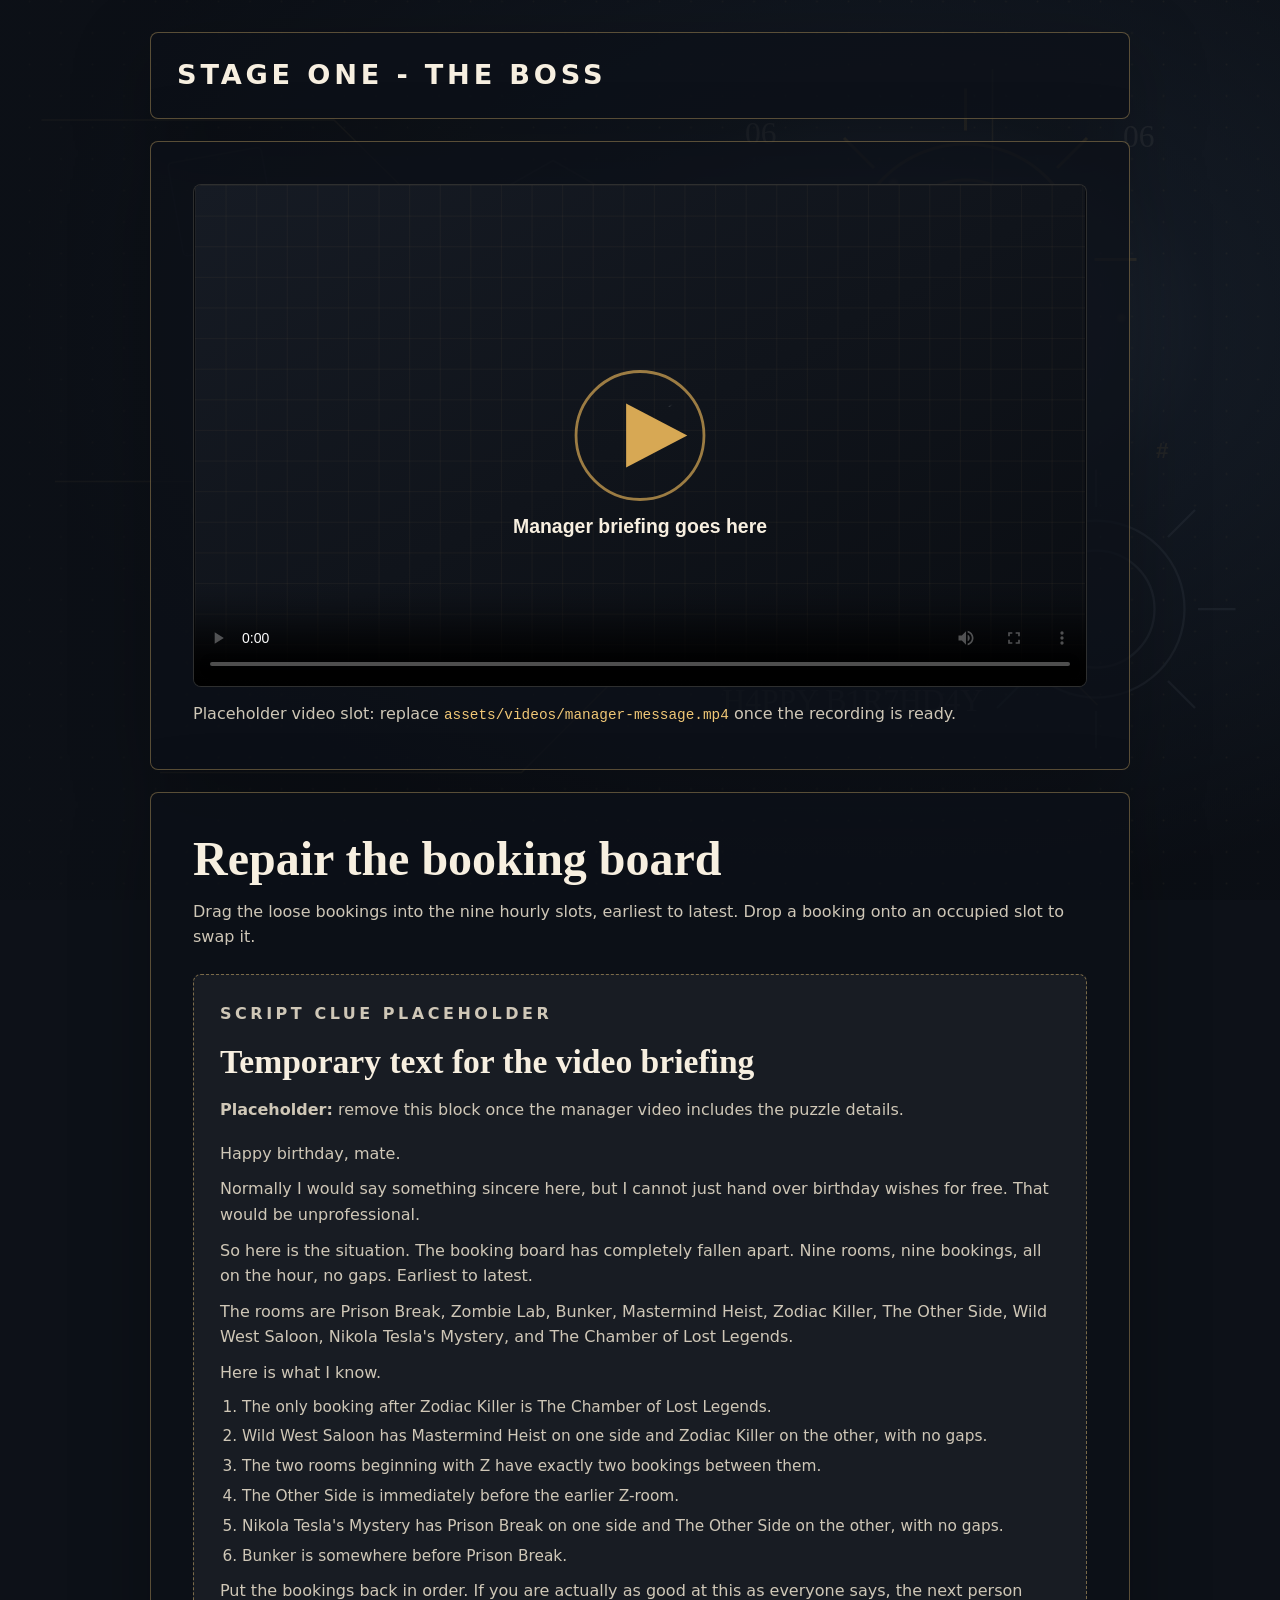
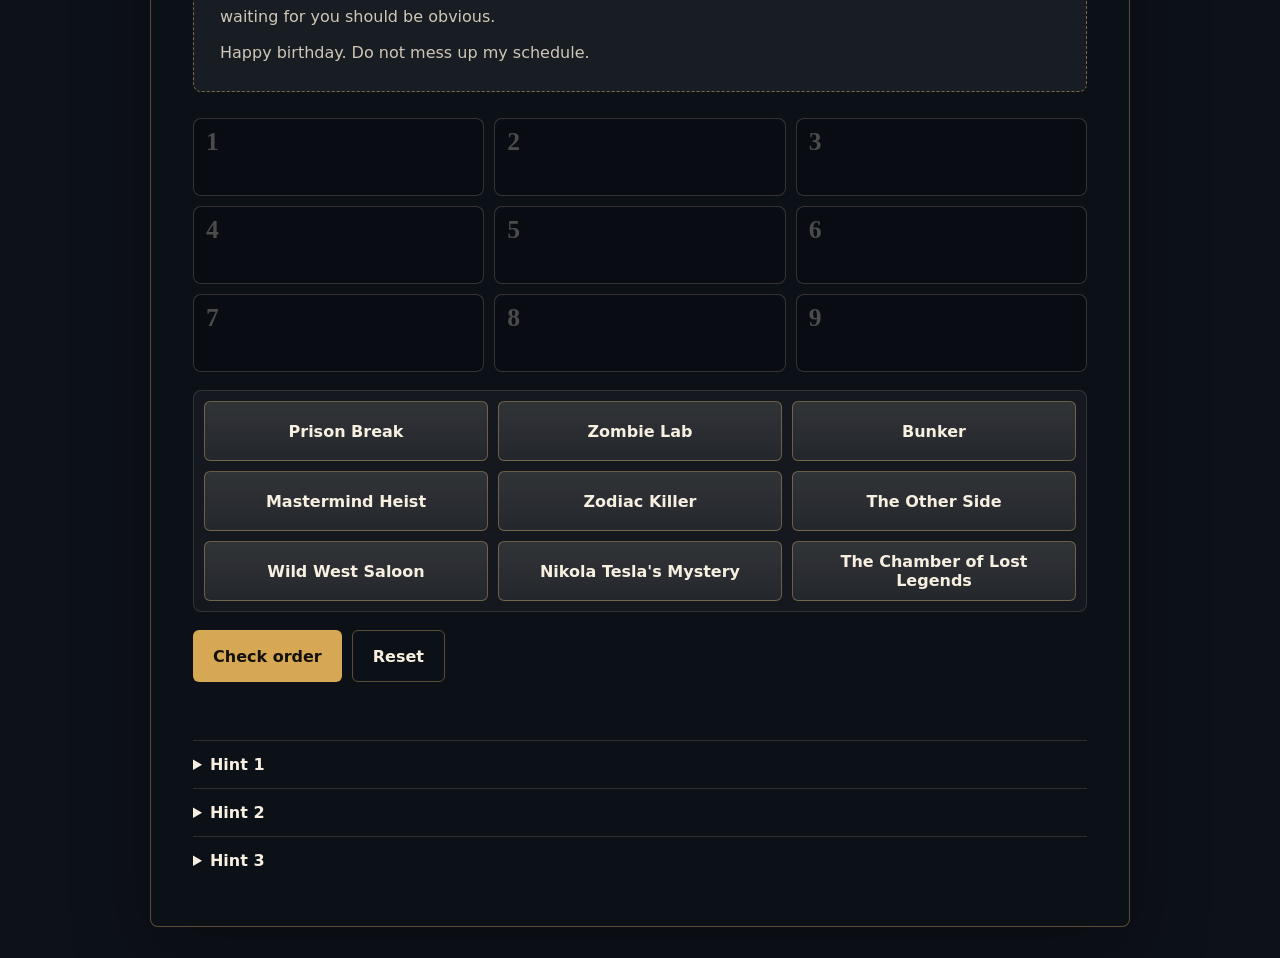
==== docs/stage-1.html @ 186ff262 "Refine stage one booking puzzle" ====
<!doctype html>
<html lang="en">
  <head>
    <meta charset="utf-8">
    <meta name="viewport" content="width=device-width, initial-scale=1">
    <title>Stage One | McRae Project</title>
    <link rel="stylesheet" href="assets/css/site-v2.css">
  </head>
  <body class="stage-page">
    <main class="stage-shell" aria-labelledby="stage-title">
      <section class="stage-intro compact">
        <h1 id="stage-title">Stage One - The Boss</h1>
      </section>

      <section class="video-panel" aria-label="Manager birthday briefing">
        <video controls preload="metadata" poster="assets/images/video-placeholder.svg">
          <source src="assets/videos/manager-message.mp4" type="video/mp4">
          Your browser does not support embedded video.
        </video>
        <p class="video-note">
          Placeholder video slot: replace
          <code>assets/videos/manager-message.mp4</code> once the recording is ready.
        </p>
      </section>

      <section class="answer-panel" aria-labelledby="answer-title">
        <h2 id="answer-title">Repair the booking board</h2>
        <p>
          Drag the loose bookings into the nine hourly slots, earliest to latest.
          Drop a booking onto an occupied slot to swap it.
        </p>

        <section class="script-placeholder" aria-labelledby="script-placeholder-title">
          <p class="kicker">Script clue placeholder</p>
          <h3 id="script-placeholder-title">Temporary text for the video briefing</h3>
          <p>
            <strong>Placeholder:</strong> remove this block once the manager video
            includes the puzzle details.
          </p>
          <div class="script-copy">
            <p>Happy birthday, mate.</p>
            <p>
              Normally I would say something sincere here, but I cannot just
              hand over birthday wishes for free. That would be unprofessional.
            </p>
            <p>
              So here is the situation. The booking board has completely fallen
              apart. Nine rooms, nine bookings, all on the hour, no gaps.
              Earliest to latest.
            </p>
            <p>
              The rooms are Prison Break, Zombie Lab, Bunker, Mastermind Heist,
              Zodiac Killer, The Other Side, Wild West Saloon, Nikola Tesla's
              Mystery, and The Chamber of Lost Legends.
            </p>
            <p>Here is what I know.</p>
            <ol>
              <li>The only booking after Zodiac Killer is The Chamber of Lost Legends.</li>
              <li>Wild West Saloon has Mastermind Heist on one side and Zodiac Killer on the other, with no gaps.</li>
              <li>The two rooms beginning with Z have exactly two bookings between them.</li>
              <li>The Other Side is immediately before the earlier Z-room.</li>
              <li>Nikola Tesla's Mystery has Prison Break on one side and The Other Side on the other, with no gaps.</li>
              <li>Bunker is somewhere before Prison Break.</li>
            </ol>
            <p>
              Put the bookings back in order. If you are actually as good at
              this as everyone says, the next person waiting for you should be
              obvious.
            </p>
            <p>Happy birthday. Do not mess up my schedule.</p>
          </div>
        </section>

        <div class="booking-board" id="booking-board">
          <div class="booking-slots" aria-label="Booking order slots">
            <div class="booking-slot" data-slot="0"><span>1</span></div>
            <div class="booking-slot" data-slot="1"><span>2</span></div>
            <div class="booking-slot" data-slot="2"><span>3</span></div>
            <div class="booking-slot" data-slot="3"><span>4</span></div>
            <div class="booking-slot" data-slot="4"><span>5</span></div>
            <div class="booking-slot" data-slot="5"><span>6</span></div>
            <div class="booking-slot" data-slot="6"><span>7</span></div>
            <div class="booking-slot" data-slot="7"><span>8</span></div>
            <div class="booking-slot" data-slot="8"><span>9</span></div>
          </div>

          <div class="booking-pool" id="booking-pool" aria-label="Loose bookings"></div>
        </div>

        <div class="board-actions">
          <button type="button" id="check-board">Check order</button>
          <button type="button" class="secondary-button" id="reset-board">Reset</button>
        </div>
        <p class="answer-feedback" id="stage-one-feedback" aria-live="polite"></p>

        <details class="hint">
          <summary>Hint 1</summary>
          <p>The first clue fixes the final two bookings.</p>
        </details>
        <details class="hint">
          <summary>Hint 2</summary>
          <p>Wild West Saloon is trapped between Mastermind Heist and Zodiac Killer.</p>
        </details>
        <details class="hint">
          <summary>Hint 3</summary>
          <p>Once you know where Zombie Lab goes, work backward through The Other Side and Nikola Tesla's Mystery.</p>
        </details>
      </section>
    </main>

    <script>
      const rooms = [
        "Prison Break",
        "Zombie Lab",
        "Bunker",
        "Mastermind Heist",
        "Zodiac Killer",
        "The Other Side",
        "Wild West Saloon",
        "Nikola Tesla's Mystery",
        "The Chamber of Lost Legends",
      ];
      const solution = [
        "Bunker",
        "Prison Break",
        "Nikola Tesla's Mystery",
        "The Other Side",
        "Zombie Lab",
        "Mastermind Heist",
        "Wild West Saloon",
        "Zodiac Killer",
        "The Chamber of Lost Legends",
      ];
      const pool = document.querySelector("#booking-pool");
      const slots = [...document.querySelectorAll(".booking-slot")];
      const checkButton = document.querySelector("#check-board");
      const resetButton = document.querySelector("#reset-board");
      const feedback = document.querySelector("#stage-one-feedback");
      let draggedCard = null;
      let selectedCard = null;

      const makeCard = (room) => {
        const card = document.createElement("button");
        card.type = "button";
        card.className = "booking-card";
        card.draggable = true;
        card.textContent = room;
        card.dataset.room = room;

        card.addEventListener("dragstart", (event) => {
          draggedCard = card;
          event.dataTransfer.setData("text/plain", room);
          card.classList.add("dragging");
        });

        card.addEventListener("dragend", () => {
          draggedCard = null;
          card.classList.remove("dragging");
        });

        card.addEventListener("click", () => {
          if (selectedCard === card) {
            selectedCard.classList.remove("selected");
            selectedCard = null;
            return;
          }

          if (selectedCard) {
            selectedCard.classList.remove("selected");
          }

          selectedCard = card;
          selectedCard.classList.add("selected");
        });

        return card;
      };

      const placeCard = (card, target) => {
        if (!card || !target) return;

        const existingCard = target.querySelector(".booking-card");
        const originalParent = card.parentElement;

        if (existingCard && existingCard !== card) {
          originalParent.appendChild(existingCard);
        }

        target.appendChild(card);
        card.classList.remove("selected");
        selectedCard = null;
        feedback.textContent = "";
        feedback.className = "answer-feedback";
      };

      const resetBoard = () => {
        selectedCard = null;
        pool.innerHTML = "";
        slots.forEach((slot) => {
          const label = slot.querySelector("span");
          slot.innerHTML = "";
          slot.appendChild(label);
        });

        rooms.forEach((room) => {
          pool.appendChild(makeCard(room));
        });

        feedback.textContent = "";
        feedback.className = "answer-feedback";
      };

      slots.forEach((slot) => {
        slot.addEventListener("dragover", (event) => {
          event.preventDefault();
          slot.classList.add("ready");
        });

        slot.addEventListener("dragleave", () => {
          slot.classList.remove("ready");
        });

        slot.addEventListener("drop", (event) => {
          event.preventDefault();
          slot.classList.remove("ready");
          placeCard(draggedCard, slot);
        });

        slot.addEventListener("click", () => {
          placeCard(selectedCard, slot);
        });
      });

      pool.addEventListener("dragover", (event) => {
        event.preventDefault();
      });

      pool.addEventListener("drop", (event) => {
        event.preventDefault();
        if (draggedCard) {
          pool.appendChild(draggedCard);
          draggedCard = null;
        }
        feedback.textContent = "";
        feedback.className = "answer-feedback";
      });

      pool.addEventListener("click", (event) => {
        if (event.target === pool && selectedCard) {
          pool.appendChild(selectedCard);
          selectedCard.classList.remove("selected");
          selectedCard = null;
          feedback.textContent = "";
          feedback.className = "answer-feedback";
        }
      });

      checkButton.addEventListener("click", () => {
        const attempt = slots.map((slot) => slot.querySelector(".booking-card")?.dataset.room ?? "");
        const isComplete = attempt.every(Boolean);
        const isCorrect = attempt.every((room, index) => room === solution[index]);

        if (isCorrect) {
          feedback.innerHTML = "Correct. The next message belongs to her. <a href=\"stage-2.html\">Continue to Stage Two</a>.";
          feedback.className = "answer-feedback success";
        } else if (!isComplete) {
          feedback.textContent = "Not yet. Every hourly slot needs a booking.";
          feedback.className = "answer-feedback error";
        } else {
          feedback.textContent = "Not yet. The bookings are still out of order.";
          feedback.className = "answer-feedback error";
        }
      });

      resetButton.addEventListener("click", resetBoard);

      resetBoard();
    </script>
  </body>
</html>
---- docs/assets/css/site-v2.css ----
:root {
  color-scheme: dark;
  font-family: Inter, ui-sans-serif, system-ui, -apple-system, BlinkMacSystemFont, "Segoe UI", sans-serif;
  --paper: #f7efe0;
  --muted: #cfc7b7;
  --gold: #d7a854;
  --gold-bright: #f0c776;
  --ink: #0d1118;
  --panel: rgba(13, 17, 24, 0.76);
  --edge: rgba(240, 199, 118, 0.34);
}

* {
  box-sizing: border-box;
}

body {
  background:
    linear-gradient(90deg, rgba(13, 17, 24, 0.82), rgba(13, 17, 24, 0.58)),
    url("../images/mystery-wallpaper-v2.svg") center / cover fixed,
    #0d1118;
  color: var(--paper);
  margin: 0;
  min-height: 100vh;
}

body::after {
  background:
    linear-gradient(rgba(255, 255, 255, 0.035) 1px, transparent 1px),
    linear-gradient(90deg, rgba(255, 255, 255, 0.03) 1px, transparent 1px);
  background-size: 48px 48px;
  content: "";
  inset: 0;
  mask-image: radial-gradient(circle at 40% 50%, black 0, transparent 68%);
  opacity: 0.45;
  pointer-events: none;
  position: fixed;
}

.home-page,
.stage-page {
  align-items: center;
  display: flex;
  justify-content: flex-start;
  min-height: 100vh;
  padding: 32px;
}

.hero,
.placeholder,
.stage-shell {
  max-width: 760px;
  position: relative;
  z-index: 1;
}

.hero {
  margin-left: clamp(0px, 7vw, 96px);
}

.placeholder {
  background: var(--panel);
  border: 1px solid var(--edge);
  border-radius: 8px;
  box-shadow: 0 24px 80px rgba(0, 0, 0, 0.34);
  margin: 0 auto;
  padding: clamp(28px, 6vw, 56px);
  text-align: center;
}

.stage-shell {
  display: grid;
  gap: 22px;
  margin: 0 auto;
  max-width: 980px;
  width: min(100%, 980px);
}

.stage-intro,
.video-panel,
.answer-panel {
  background: var(--panel);
  border: 1px solid var(--edge);
  border-radius: 8px;
  box-shadow: 0 24px 80px rgba(0, 0, 0, 0.26);
  padding: clamp(24px, 4vw, 42px);
}

.stage-intro h1 {
  font-size: clamp(2.35rem, 6vw, 5.2rem);
  max-width: 12ch;
}

.stage-intro.compact {
  padding: clamp(18px, 3vw, 26px);
}

.stage-intro.compact h1 {
  font-family: Inter, ui-sans-serif, system-ui, -apple-system, BlinkMacSystemFont, "Segoe UI", sans-serif;
  font-size: clamp(1.15rem, 2.2vw, 1.7rem);
  font-weight: 900;
  letter-spacing: 0.14em;
  line-height: 1.2;
  max-width: none;
  text-transform: uppercase;
}

.stage-intro p:not(.kicker),
.answer-panel p,
.video-note {
  color: var(--muted);
  font-size: 1rem;
  line-height: 1.6;
}

.video-panel video {
  aspect-ratio: 16 / 9;
  background: #07090d;
  border: 1px solid rgba(247, 239, 224, 0.16);
  border-radius: 8px;
  display: block;
  width: 100%;
}

.video-note {
  margin: 14px 0 0;
}

code {
  color: var(--gold-bright);
  font-family: "Cascadia Mono", Consolas, monospace;
  font-size: 0.9em;
}

.answer-panel h2 {
  font-family: Georgia, "Times New Roman", serif;
  font-size: clamp(1.8rem, 4vw, 3rem);
  line-height: 1;
  margin: 0 0 12px;
}

.answer-form {
  display: grid;
  gap: 10px;
  margin: 24px 0 14px;
}

.answer-form label {
  color: var(--gold-bright);
  font-size: 0.78rem;
  font-weight: 800;
  letter-spacing: 0.16em;
  text-transform: uppercase;
}

.answer-row {
  display: flex;
  gap: 10px;
}

.answer-row input {
  background: rgba(247, 239, 224, 0.08);
  border: 1px solid rgba(247, 239, 224, 0.22);
  border-radius: 6px;
  color: var(--paper);
  flex: 1;
  font: inherit;
  min-height: 52px;
  min-width: 0;
  padding: 0 16px;
}

.answer-row input:focus {
  border-color: var(--gold-bright);
  outline: none;
}

.answer-row button {
  background: var(--gold);
  border: 0;
  border-radius: 6px;
  color: #14100a;
  cursor: pointer;
  font: inherit;
  font-weight: 800;
  min-height: 52px;
  padding: 0 20px;
}

.answer-row button:hover,
.answer-row button:focus-visible {
  background: var(--gold-bright);
}

.answer-feedback {
  min-height: 1.6em;
}

.answer-feedback.success {
  color: #bff0cc;
}

.answer-feedback.error {
  color: #f0b7a8;
}

.answer-feedback a {
  color: var(--gold-bright);
  font-weight: 800;
}

.script-placeholder {
  background: rgba(247, 239, 224, 0.055);
  border: 1px dashed rgba(240, 199, 118, 0.46);
  border-radius: 8px;
  margin: 24px 0;
  padding: clamp(18px, 3vw, 26px);
}

.script-placeholder h3 {
  font-family: Georgia, "Times New Roman", serif;
  font-size: clamp(1.4rem, 3vw, 2.1rem);
  line-height: 1.1;
  margin: 0 0 12px;
}

.script-copy {
  color: var(--muted);
  display: grid;
  font-size: 0.96rem;
  gap: 10px;
  line-height: 1.55;
  margin-top: 18px;
}

.script-copy p,
.script-copy ol {
  margin: 0;
}

.script-copy ol {
  padding-left: 22px;
}

.script-copy li + li {
  margin-top: 6px;
}

.booking-board {
  display: grid;
  gap: 18px;
  margin: 26px 0 18px;
}

.booking-slots,
.booking-pool {
  display: grid;
  gap: 10px;
}

.booking-slots {
  grid-template-columns: repeat(3, minmax(0, 1fr));
}

.booking-slot {
  align-items: stretch;
  background: rgba(0, 0, 0, 0.22);
  border: 1px solid rgba(247, 239, 224, 0.18);
  border-radius: 8px;
  display: flex;
  min-height: 78px;
  padding: 8px;
  position: relative;
}

.booking-slot.ready {
  border-color: var(--gold-bright);
}

.booking-slot > span {
  color: rgba(247, 239, 224, 0.28);
  font-family: Georgia, "Times New Roman", serif;
  font-size: 1.6rem;
  font-weight: 700;
  left: 12px;
  line-height: 1;
  pointer-events: none;
  position: absolute;
  top: 10px;
}

.booking-pool {
  background: rgba(247, 239, 224, 0.04);
  border: 1px solid rgba(247, 239, 224, 0.12);
  border-radius: 8px;
  grid-template-columns: repeat(3, minmax(0, 1fr));
  min-height: 98px;
  padding: 10px;
}

.booking-card {
  align-items: center;
  background: linear-gradient(180deg, rgba(247, 239, 224, 0.13), rgba(247, 239, 224, 0.07));
  border: 1px solid rgba(240, 199, 118, 0.34);
  border-radius: 6px;
  color: var(--paper);
  cursor: grab;
  display: flex;
  font: inherit;
  font-weight: 800;
  justify-content: center;
  min-height: 60px;
  padding: 10px 12px;
  text-align: center;
  width: 100%;
}

.booking-card:active {
  cursor: grabbing;
}

.booking-card.dragging,
.booking-card.selected {
  background: rgba(240, 199, 118, 0.2);
  border-color: var(--gold-bright);
  box-shadow: 0 0 0 2px rgba(240, 199, 118, 0.18);
}

.board-actions {
  display: flex;
  flex-wrap: wrap;
  gap: 10px;
  margin-bottom: 14px;
}

.board-actions button {
  background: var(--gold);
  border: 0;
  border-radius: 6px;
  color: #14100a;
  cursor: pointer;
  font: inherit;
  font-weight: 800;
  min-height: 52px;
  padding: 0 20px;
}

.board-actions button:hover,
.board-actions button:focus-visible {
  background: var(--gold-bright);
}

.board-actions .secondary-button {
  background: transparent;
  border: 1px solid var(--edge);
  color: var(--paper);
}

.board-actions .secondary-button:hover,
.board-actions .secondary-button:focus-visible {
  background: rgba(247, 239, 224, 0.08);
}

.hint {
  border-top: 1px solid rgba(247, 239, 224, 0.14);
  color: var(--muted);
  padding: 14px 0;
}

.hint summary {
  color: var(--paper);
  cursor: pointer;
  font-weight: 800;
}

.hint p {
  margin-bottom: 0;
}

.kicker {
  color: var(--gold-bright);
  font-size: 0.78rem;
  font-weight: 800;
  letter-spacing: 0.22em;
  margin: 0 0 18px;
  text-transform: uppercase;
}

h1 {
  font-family: Georgia, "Times New Roman", serif;
  font-size: clamp(2.75rem, 7vw, 6.8rem);
  font-weight: 700;
  line-height: 0.96;
  margin: 0;
  max-width: 11ch;
  text-wrap: balance;
}

.scenario,
.placeholder p:not(.kicker) {
  color: var(--muted);
  font-size: clamp(1.05rem, 2vw, 1.3rem);
  line-height: 1.65;
}

.scenario {
  margin: 28px 0 34px;
  max-width: 620px;
}

.start-button,
.secondary-link {
  align-items: center;
  border-radius: 6px;
  display: inline-flex;
  font-weight: 800;
  justify-content: center;
  min-height: 52px;
  text-decoration: none;
}

.start-button {
  background: var(--gold);
  box-shadow: 0 12px 30px rgba(215, 168, 84, 0.22);
  color: #14100a;
  padding: 0 24px;
}

.start-button:hover,
.start-button:focus-visible {
  background: var(--gold-bright);
}

.secondary-link {
  border: 1px solid var(--edge);
  color: var(--paper);
  margin-top: 16px;
  padding: 0 20px;
}

.secondary-link:hover,
.secondary-link:focus-visible {
  background: rgba(247, 239, 224, 0.08);
}

@media (max-width: 720px) {
  body {
    background:
      linear-gradient(rgba(13, 17, 24, 0.78), rgba(13, 17, 24, 0.7)),
      url("../images/mystery-wallpaper-v2.svg") center / cover fixed,
      #0d1118;
  }

  .home-page,
  .stage-page {
    padding: 24px;
  }

  .hero {
    margin-left: 0;
  }

  .answer-row {
    flex-direction: column;
  }

  .booking-slots,
  .booking-pool {
    grid-template-columns: 1fr;
  }

  h1 {
    max-width: 10ch;
  }
}
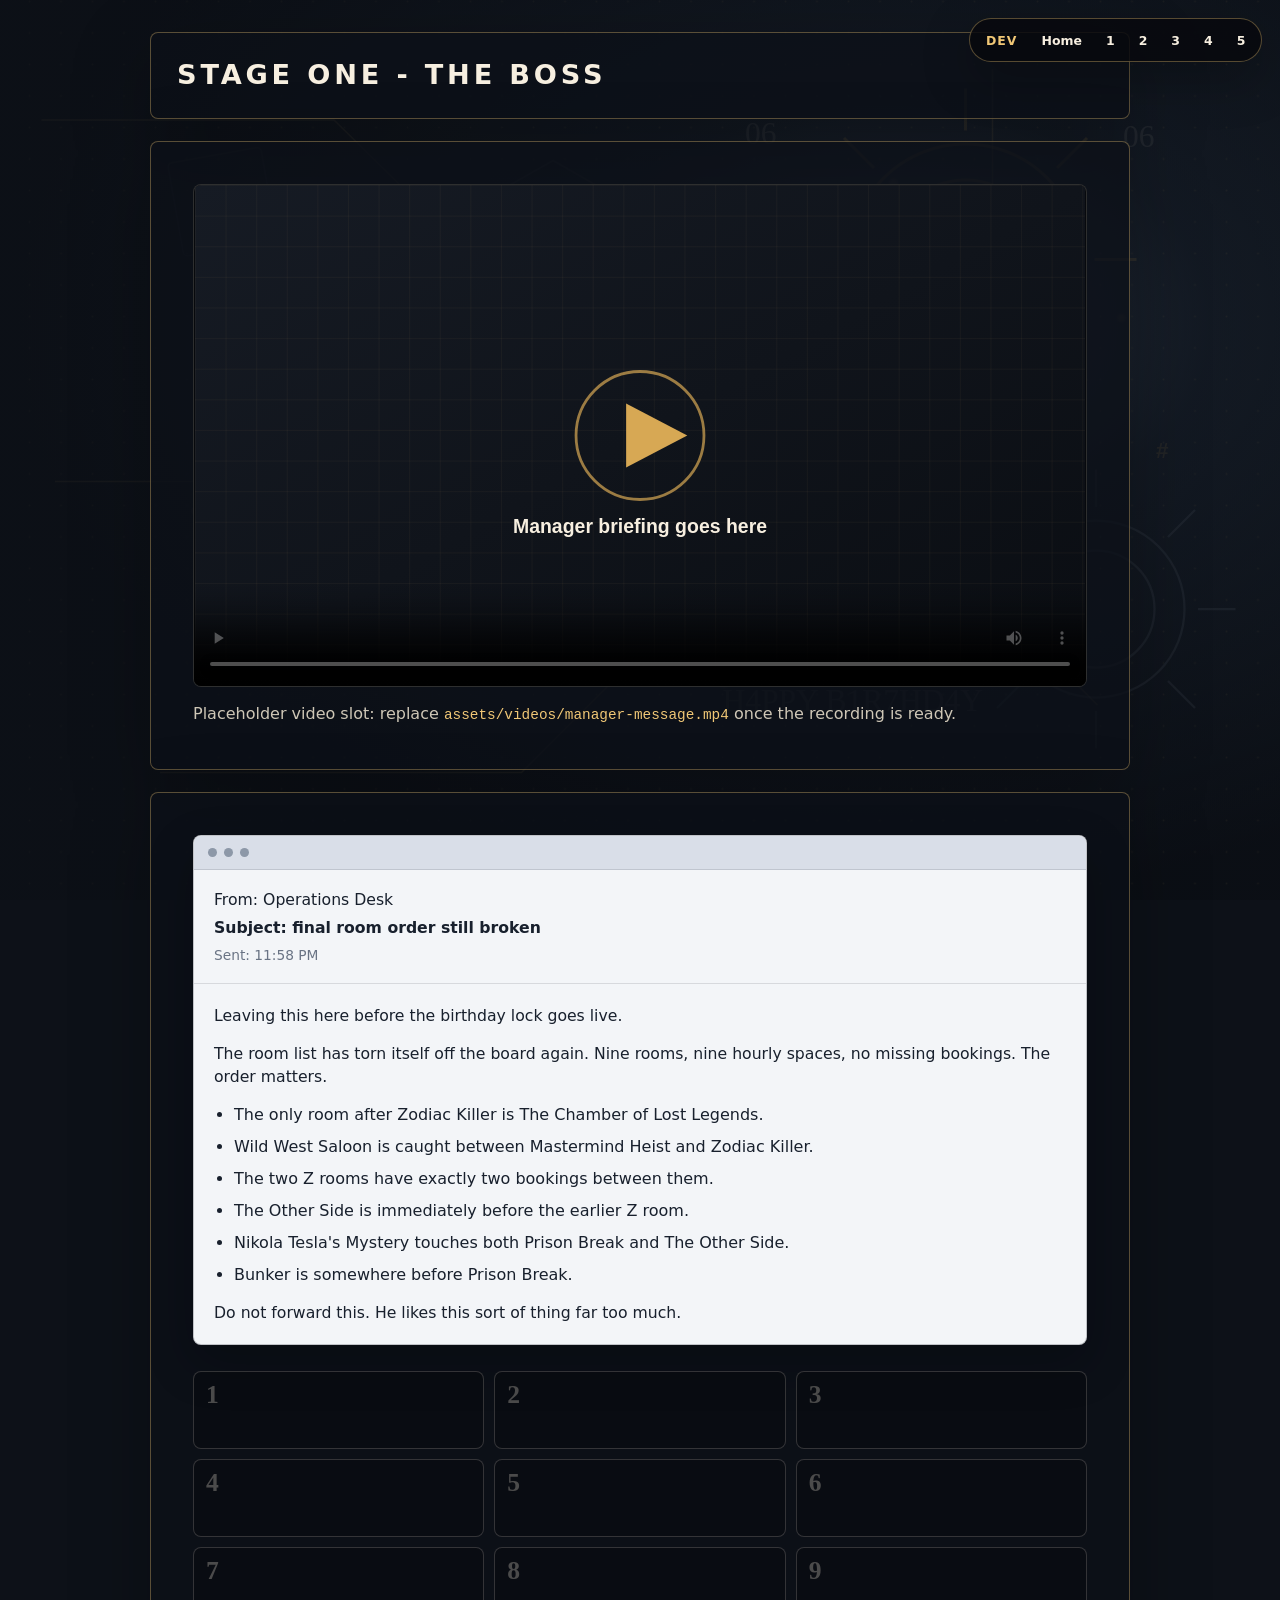
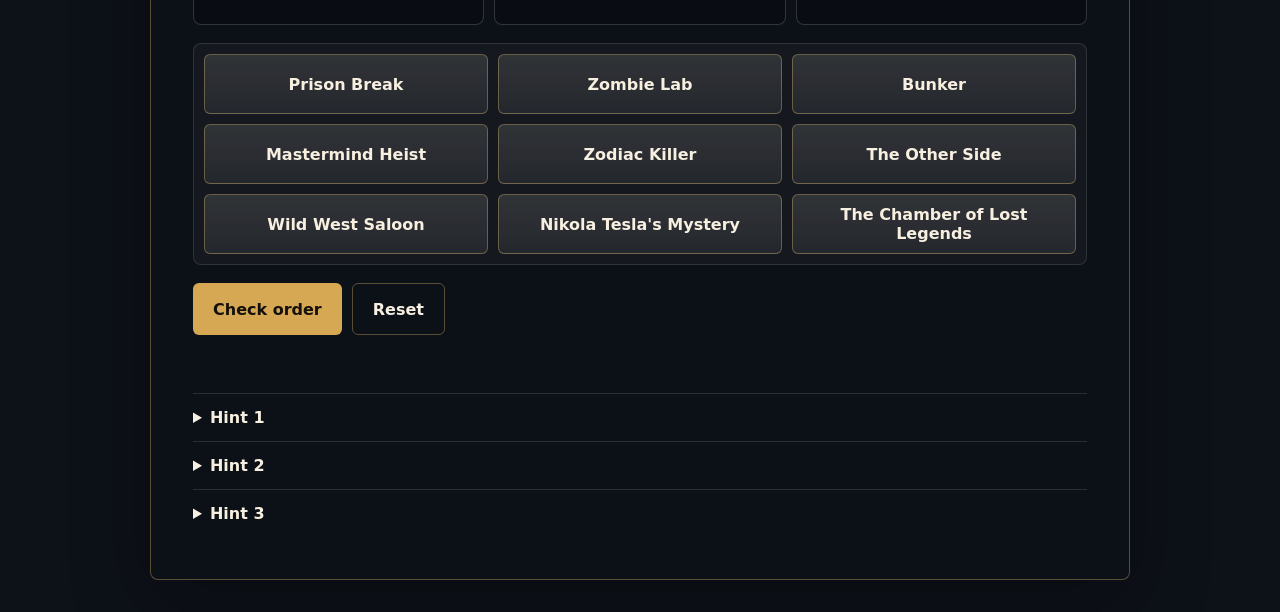
==== commit 4e3b0b2c: "Add birthday puzzle stages" ====
--- a/docs/stage-1.html
+++ b/docs/stage-1.html
@@ -7,6 +7,16 @@
     <link rel="stylesheet" href="assets/css/site-v2.css">
   </head>
   <body class="stage-page">
+    <nav class="dev-stage-nav" aria-label="Development stage selector">
+      <span>Dev</span>
+      <a href="index.html">Home</a>
+      <a href="stage-1.html">1</a>
+      <a href="stage-2.html">2</a>
+      <a href="stage-3.html">3</a>
+      <a href="stage-4.html">4</a>
+      <a href="stage-5.html">5</a>
+    </nav>
+
     <main class="stage-shell" aria-labelledby="stage-title">
       <section class="stage-intro compact">
         <h1 id="stage-title">Stage One - The Boss</h1>
@@ -23,51 +33,33 @@
         </p>
       </section>
 
-      <section class="answer-panel" aria-labelledby="answer-title">
-        <h2 id="answer-title">Repair the booking board</h2>
-        <p>
-          Drag the loose bookings into the nine hourly slots, earliest to latest.
-          Drop a booking onto an occupied slot to swap it.
-        </p>
-
-        <section class="script-placeholder" aria-labelledby="script-placeholder-title">
-          <p class="kicker">Script clue placeholder</p>
-          <h3 id="script-placeholder-title">Temporary text for the video briefing</h3>
-          <p>
-            <strong>Placeholder:</strong> remove this block once the manager video
-            includes the puzzle details.
-          </p>
-          <div class="script-copy">
-            <p>Happy birthday, mate.</p>
+      <section class="answer-panel" aria-label="Stage one puzzle">
+        <section class="email-card" aria-label="Unread email">
+          <div class="email-toolbar">
+            <span></span>
+            <span></span>
+            <span></span>
+          </div>
+          <div class="email-meta">
+            <p class="email-from">From: Operations Desk</p>
+            <p class="email-subject">Subject: final room order still broken</p>
+            <p class="email-time">Sent: 11:58 PM</p>
+          </div>
+          <div class="email-body">
+            <p>Leaving this here before the birthday lock goes live.</p>
             <p>
-              Normally I would say something sincere here, but I cannot just
-              hand over birthday wishes for free. That would be unprofessional.
+              The room list has torn itself off the board again. Nine rooms,
+              nine hourly spaces, no missing bookings. The order matters.
             </p>
-            <p>
-              So here is the situation. The booking board has completely fallen
-              apart. Nine rooms, nine bookings, all on the hour, no gaps.
-              Earliest to latest.
-            </p>
-            <p>
-              The rooms are Prison Break, Zombie Lab, Bunker, Mastermind Heist,
-              Zodiac Killer, The Other Side, Wild West Saloon, Nikola Tesla's
-              Mystery, and The Chamber of Lost Legends.
-            </p>
-            <p>Here is what I know.</p>
-            <ol>
-              <li>The only booking after Zodiac Killer is The Chamber of Lost Legends.</li>
-              <li>Wild West Saloon has Mastermind Heist on one side and Zodiac Killer on the other, with no gaps.</li>
-              <li>The two rooms beginning with Z have exactly two bookings between them.</li>
-              <li>The Other Side is immediately before the earlier Z-room.</li>
-              <li>Nikola Tesla's Mystery has Prison Break on one side and The Other Side on the other, with no gaps.</li>
+            <ul>
+              <li>The only room after Zodiac Killer is The Chamber of Lost Legends.</li>
+              <li>Wild West Saloon is caught between Mastermind Heist and Zodiac Killer.</li>
+              <li>The two Z rooms have exactly two bookings between them.</li>
+              <li>The Other Side is immediately before the earlier Z room.</li>
+              <li>Nikola Tesla's Mystery touches both Prison Break and The Other Side.</li>
               <li>Bunker is somewhere before Prison Break.</li>
-            </ol>
-            <p>
-              Put the bookings back in order. If you are actually as good at
-              this as everyone says, the next person waiting for you should be
-              obvious.
-            </p>
-            <p>Happy birthday. Do not mess up my schedule.</p>
+            </ul>
+            <p>Do not forward this. He likes this sort of thing far too much.</p>
           </div>
         </section>
 
@@ -261,7 +253,7 @@
         const isCorrect = attempt.every((room, index) => room === solution[index]);
 
         if (isCorrect) {
-          feedback.innerHTML = "Correct. The next message belongs to her. <a href=\"stage-2.html\">Continue to Stage Two</a>.";
+          feedback.innerHTML = "Correct. The next message belongs to Oscar. <a href=\"stage-2.html\">Continue to Stage Two</a>.";
           feedback.className = "answer-feedback success";
         } else if (!isComplete) {
           feedback.textContent = "Not yet. Every hourly slot needs a booking.";
--- a/docs/assets/css/site-v2.css
+++ b/docs/assets/css/site-v2.css
@@ -58,16 +58,6 @@
   margin-left: clamp(0px, 7vw, 96px);
 }
 
-.placeholder {
-  background: var(--panel);
-  border: 1px solid var(--edge);
-  border-radius: 8px;
-  box-shadow: 0 24px 80px rgba(0, 0, 0, 0.34);
-  margin: 0 auto;
-  padding: clamp(28px, 6vw, 56px);
-  text-align: center;
-}
-
 .stage-shell {
   display: grid;
   gap: 22px;
@@ -86,11 +76,6 @@
   padding: clamp(24px, 4vw, 42px);
 }
 
-.stage-intro h1 {
-  font-size: clamp(2.35rem, 6vw, 5.2rem);
-  max-width: 12ch;
-}
-
 .stage-intro.compact {
   padding: clamp(18px, 3vw, 26px);
 }
@@ -122,6 +107,33 @@
   width: 100%;
 }
 
+.video-frame {
+  position: relative;
+}
+
+.fake-download {
+  align-items: center;
+  background: rgba(247, 239, 224, 0.92);
+  border: 1px solid rgba(13, 17, 24, 0.32);
+  border-radius: 6px;
+  color: #14100a;
+  display: inline-flex;
+  font-size: 0.84rem;
+  font-weight: 900;
+  min-height: 40px;
+  padding: 0 14px;
+  position: absolute;
+  right: 14px;
+  text-decoration: none;
+  top: 14px;
+  z-index: 2;
+}
+
+.fake-download:hover,
+.fake-download:focus-visible {
+  background: var(--gold-bright);
+}
+
 .video-note {
   margin: 14px 0 0;
 }
@@ -175,7 +187,8 @@
   outline: none;
 }
 
-.answer-row button {
+.answer-row button,
+.board-actions button {
   background: var(--gold);
   border: 0;
   border-radius: 6px;
@@ -188,7 +201,9 @@
 }
 
 .answer-row button:hover,
-.answer-row button:focus-visible {
+.answer-row button:focus-visible,
+.board-actions button:hover,
+.board-actions button:focus-visible {
   background: var(--gold-bright);
 }
 
@@ -244,6 +259,163 @@
 
 .script-copy li + li {
   margin-top: 6px;
+}
+
+.email-card {
+  background: #f3f5f8;
+  border: 1px solid rgba(13, 17, 24, 0.22);
+  border-radius: 8px;
+  box-shadow: 0 18px 48px rgba(0, 0, 0, 0.24);
+  color: #18202d;
+  margin-bottom: 26px;
+  overflow: hidden;
+}
+
+.email-toolbar {
+  align-items: center;
+  background: #d9dee8;
+  border-bottom: 1px solid rgba(13, 17, 24, 0.12);
+  display: flex;
+  gap: 7px;
+  min-height: 34px;
+  padding: 0 14px;
+}
+
+.email-toolbar span {
+  background: #8d98a8;
+  border-radius: 999px;
+  display: block;
+  height: 9px;
+  width: 9px;
+}
+
+.email-meta {
+  border-bottom: 1px solid rgba(13, 17, 24, 0.12);
+  display: grid;
+  gap: 5px;
+  padding: 18px 20px;
+}
+
+.email-card .email-from,
+.email-card .email-subject,
+.email-card .email-time,
+.email-card .email-body p {
+  color: #18202d;
+  font-size: 0.98rem;
+  line-height: 1.5;
+  margin: 0;
+}
+
+.email-card .email-subject {
+  font-weight: 800;
+}
+
+.email-card .email-time {
+  color: #697384;
+  font-size: 0.86rem;
+}
+
+.email-body {
+  display: grid;
+  gap: 14px;
+  padding: 20px;
+}
+
+.email-body ul {
+  display: grid;
+  gap: 8px;
+  line-height: 1.5;
+  margin: 0;
+  padding-left: 20px;
+}
+
+.transcript-card {
+  background: rgba(247, 239, 224, 0.055);
+  border: 1px solid rgba(247, 239, 224, 0.14);
+  border-radius: 8px;
+  margin-bottom: 20px;
+  padding: clamp(16px, 3vw, 24px);
+}
+
+.transcript-paper {
+  background: #f6efe2;
+  border: 1px solid rgba(13, 17, 24, 0.16);
+  border-radius: 6px;
+  box-shadow: inset 0 0 0 1px rgba(255, 255, 255, 0.42);
+  color: #1b1f28;
+  display: grid;
+  gap: 14px;
+  padding: clamp(18px, 3vw, 28px);
+}
+
+.transcript-paper p {
+  color: #1b1f28;
+  font-family: Georgia, "Times New Roman", serif;
+  font-size: clamp(1.02rem, 2vw, 1.2rem);
+  line-height: 1.7;
+  margin: 0;
+}
+
+.transcript-word {
+  background: transparent;
+  border: 0;
+  border-radius: 4px;
+  color: inherit;
+  cursor: pointer;
+  display: inline;
+  font: inherit;
+  margin: 0;
+  padding: 1px 2px;
+}
+
+.transcript-word:hover,
+.transcript-word:focus-visible {
+  background: rgba(215, 168, 84, 0.24);
+  outline: none;
+}
+
+.transcript-word.selected {
+  background: rgba(215, 168, 84, 0.52);
+  box-shadow: 0 0 0 1px rgba(13, 17, 24, 0.12);
+}
+
+.word-lock {
+  align-items: center;
+  display: flex;
+  flex-wrap: wrap;
+  gap: 12px;
+  margin-bottom: 12px;
+}
+
+.word-lock span {
+  background: rgba(247, 239, 224, 0.08);
+  border: 1px solid rgba(247, 239, 224, 0.22);
+  border-radius: 6px;
+  color: var(--gold-bright);
+  font-family: "Cascadia Mono", Consolas, monospace;
+  font-size: clamp(1.4rem, 3vw, 2.2rem);
+  font-weight: 900;
+  letter-spacing: 0.18em;
+  line-height: 1;
+  min-height: 52px;
+  padding: 12px 16px;
+}
+
+.word-lock button {
+  background: transparent;
+  border: 1px solid var(--edge);
+  border-radius: 6px;
+  color: var(--paper);
+  cursor: pointer;
+  font: inherit;
+  font-weight: 800;
+  min-height: 52px;
+  padding: 0 18px;
+}
+
+.word-lock button:hover,
+.word-lock button:focus-visible {
+  background: rgba(247, 239, 224, 0.08);
 }
 
 .booking-board {
@@ -333,23 +505,6 @@
   margin-bottom: 14px;
 }
 
-.board-actions button {
-  background: var(--gold);
-  border: 0;
-  border-radius: 6px;
-  color: #14100a;
-  cursor: pointer;
-  font: inherit;
-  font-weight: 800;
-  min-height: 52px;
-  padding: 0 20px;
-}
-
-.board-actions button:hover,
-.board-actions button:focus-visible {
-  background: var(--gold-bright);
-}
-
 .board-actions .secondary-button {
   background: transparent;
   border: 1px solid var(--edge);
@@ -361,6 +516,103 @@
   background: rgba(247, 239, 224, 0.08);
 }
 
+.movement-layout {
+  align-items: start;
+  display: grid;
+  gap: 22px;
+  grid-template-columns: minmax(240px, 420px) minmax(180px, 1fr);
+  margin: 26px 0 18px;
+}
+
+.movement-grid {
+  aspect-ratio: 1;
+  background: #fff;
+  border: 2px solid #111;
+  display: grid;
+  grid-template-columns: repeat(7, 1fr);
+  width: 100%;
+}
+
+.movement-grid.shake {
+  animation: shake 0.24s linear;
+}
+
+.movement-tile {
+  align-items: center;
+  border: 1px solid #111;
+  display: flex;
+  justify-content: center;
+}
+
+.movement-tile.start {
+  background: #2e9c56;
+}
+
+.movement-tile.current {
+  background: #ca2f2f;
+}
+
+.movement-status {
+  background: rgba(247, 239, 224, 0.055);
+  border: 1px solid rgba(247, 239, 224, 0.14);
+  border-radius: 8px;
+  padding: 18px;
+}
+
+.movement-status strong {
+  display: block;
+  font-size: clamp(2rem, 4vw, 3.5rem);
+  line-height: 1;
+  margin-bottom: 10px;
+}
+
+.arrow-pad {
+  display: grid;
+  gap: 8px;
+  grid-template-columns: repeat(3, 48px);
+  grid-template-areas:
+    ". up ."
+    "left down right";
+  margin-top: 18px;
+}
+
+.arrow-pad button {
+  align-items: center;
+  background: rgba(247, 239, 224, 0.08);
+  border: 1px solid rgba(247, 239, 224, 0.22);
+  border-radius: 6px;
+  color: var(--paper);
+  cursor: pointer;
+  display: flex;
+  font: inherit;
+  font-size: 1.3rem;
+  font-weight: 900;
+  height: 48px;
+  justify-content: center;
+  width: 48px;
+}
+
+.arrow-pad button:hover,
+.arrow-pad button:focus-visible {
+  border-color: var(--gold-bright);
+}
+
+.arrow-pad [data-direction="up"] {
+  grid-area: up;
+}
+
+.arrow-pad [data-direction="left"] {
+  grid-area: left;
+}
+
+.arrow-pad [data-direction="down"] {
+  grid-area: down;
+}
+
+.arrow-pad [data-direction="right"] {
+  grid-area: right;
+}
+
 .hint {
   border-top: 1px solid rgba(247, 239, 224, 0.14);
   color: var(--muted);
@@ -375,6 +627,48 @@
 
 .hint p {
   margin-bottom: 0;
+}
+
+.dev-stage-nav {
+  align-items: center;
+  background: rgba(7, 9, 13, 0.86);
+  border: 1px solid rgba(240, 199, 118, 0.34);
+  border-radius: 999px;
+  box-shadow: 0 16px 50px rgba(0, 0, 0, 0.26);
+  display: flex;
+  gap: 4px;
+  padding: 6px;
+  position: fixed;
+  right: 18px;
+  top: 18px;
+  z-index: 10;
+}
+
+.dev-stage-nav span,
+.dev-stage-nav a {
+  align-items: center;
+  border-radius: 999px;
+  display: inline-flex;
+  font-size: 0.78rem;
+  font-weight: 900;
+  min-height: 30px;
+  padding: 0 10px;
+  text-decoration: none;
+}
+
+.dev-stage-nav span {
+  color: var(--gold-bright);
+  letter-spacing: 0.08em;
+  text-transform: uppercase;
+}
+
+.dev-stage-nav a {
+  color: var(--paper);
+}
+
+.dev-stage-nav a:hover,
+.dev-stage-nav a:focus-visible {
+  background: rgba(247, 239, 224, 0.12);
 }
 
 .kicker {
@@ -396,34 +690,26 @@
   text-wrap: balance;
 }
 
-.scenario,
-.placeholder p:not(.kicker) {
+.scenario {
   color: var(--muted);
   font-size: clamp(1.05rem, 2vw, 1.3rem);
   line-height: 1.65;
-}
-
-.scenario {
   margin: 28px 0 34px;
   max-width: 620px;
 }
 
-.start-button,
-.secondary-link {
-  align-items: center;
-  border-radius: 6px;
+.start-button {
+  align-items: center;
+  background: var(--gold);
+  border-radius: 6px;
+  box-shadow: 0 12px 30px rgba(215, 168, 84, 0.22);
+  color: #14100a;
   display: inline-flex;
   font-weight: 800;
   justify-content: center;
   min-height: 52px;
+  padding: 0 24px;
   text-decoration: none;
-}
-
-.start-button {
-  background: var(--gold);
-  box-shadow: 0 12px 30px rgba(215, 168, 84, 0.22);
-  color: #14100a;
-  padding: 0 24px;
 }
 
 .start-button:hover,
@@ -431,16 +717,16 @@
   background: var(--gold-bright);
 }
 
-.secondary-link {
-  border: 1px solid var(--edge);
-  color: var(--paper);
-  margin-top: 16px;
-  padding: 0 20px;
-}
-
-.secondary-link:hover,
-.secondary-link:focus-visible {
-  background: rgba(247, 239, 224, 0.08);
+@keyframes shake {
+  0%, 100% {
+    transform: translateX(0);
+  }
+  25% {
+    transform: translateX(-6px);
+  }
+  75% {
+    transform: translateX(6px);
+  }
 }
 
 @media (max-width: 720px) {
@@ -453,11 +739,16 @@
 
   .home-page,
   .stage-page {
-    padding: 24px;
+    padding: 76px 20px 24px;
   }
 
   .hero {
     margin-left: 0;
+  }
+
+  .answer-row,
+  .movement-layout {
+    grid-template-columns: 1fr;
   }
 
   .answer-row {
@@ -469,6 +760,13 @@
     grid-template-columns: 1fr;
   }
 
+  .dev-stage-nav {
+    left: 12px;
+    overflow-x: auto;
+    right: 12px;
+    top: 12px;
+  }
+
   h1 {
     max-width: 10ch;
   }
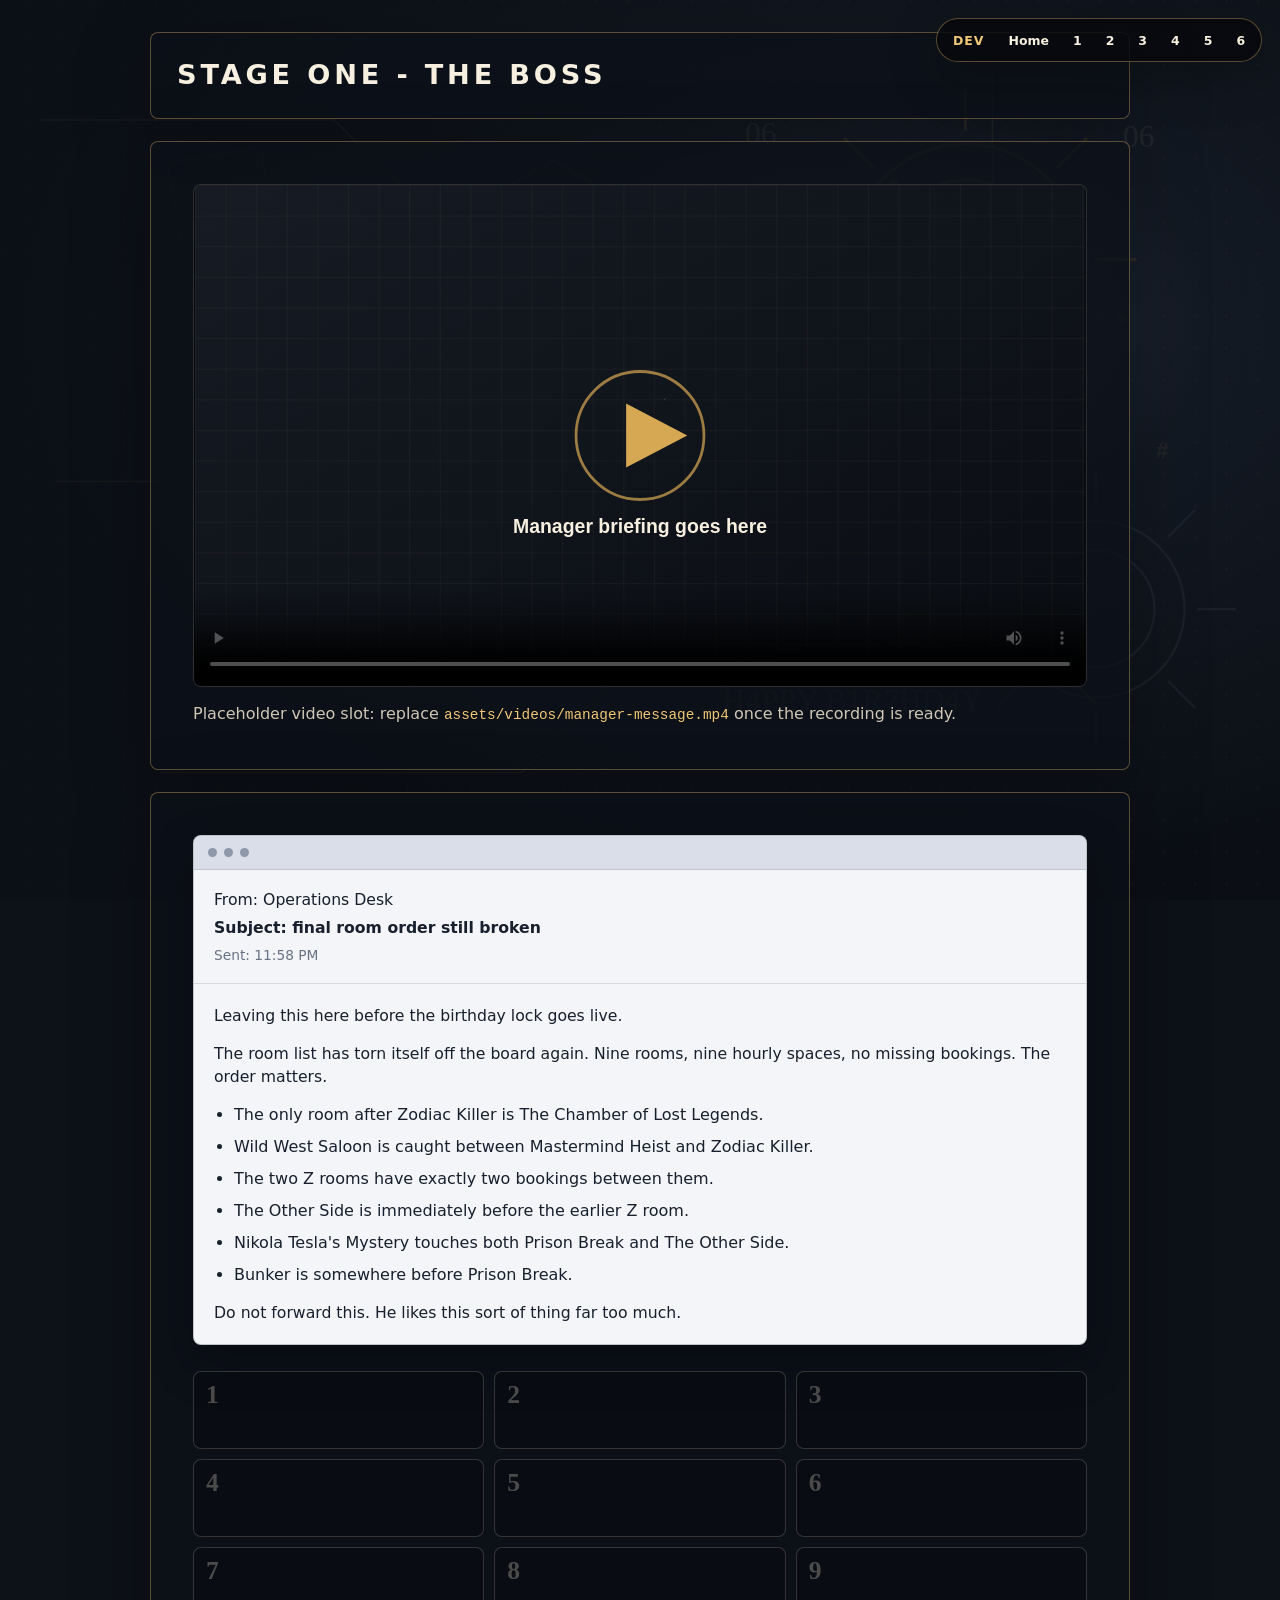
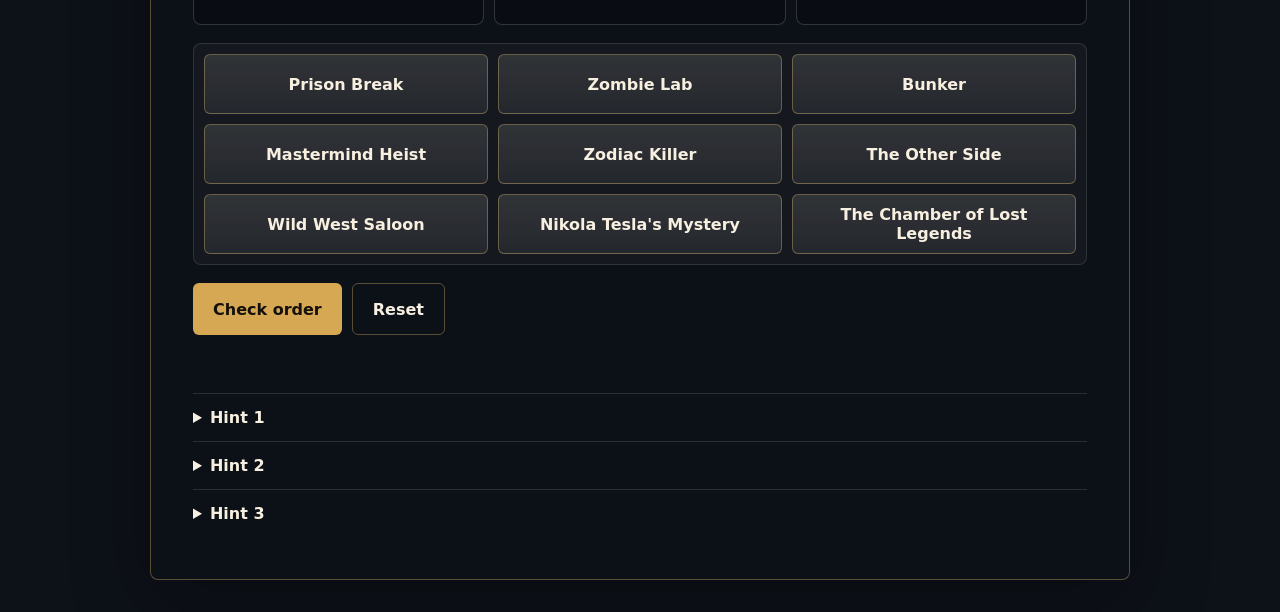
==== commit 659edd2f: "Add Anna puzzle and refine puzzle stages" ====
--- a/docs/stage-1.html
+++ b/docs/stage-1.html
@@ -15,6 +15,7 @@
       <a href="stage-3.html">3</a>
       <a href="stage-4.html">4</a>
       <a href="stage-5.html">5</a>
+      <a href="stage-6.html">6</a>
     </nav>
 
     <main class="stage-shell" aria-labelledby="stage-title">
--- a/docs/assets/css/site-v2.css
+++ b/docs/assets/css/site-v2.css
@@ -418,6 +418,85 @@
   background: rgba(247, 239, 224, 0.08);
 }
 
+.bookcase {
+  align-items: end;
+  background:
+    linear-gradient(180deg, rgba(247, 239, 224, 0.06), rgba(0, 0, 0, 0.18)),
+    #19131a;
+  border: 1px solid rgba(247, 239, 224, 0.16);
+  border-radius: 8px;
+  box-shadow: inset 0 -16px 0 rgba(0, 0, 0, 0.24);
+  display: flex;
+  gap: 8px;
+  margin-bottom: 20px;
+  min-height: 280px;
+  overflow-x: auto;
+  padding: 28px 20px 34px;
+}
+
+.book-spine {
+  align-items: center;
+  border: 1px solid rgba(247, 239, 224, 0.22);
+  border-radius: 5px 5px 2px 2px;
+  color: #f8f0df;
+  cursor: pointer;
+  display: flex;
+  flex: 0 0 72px;
+  font: inherit;
+  font-size: 0.82rem;
+  font-weight: 900;
+  height: var(--book-height, 230px);
+  justify-content: center;
+  line-height: 1.2;
+  padding: 14px 8px;
+  text-align: center;
+  text-orientation: mixed;
+  transform-origin: bottom center;
+  transition: transform 150ms ease, box-shadow 150ms ease, filter 150ms ease;
+  writing-mode: vertical-rl;
+}
+
+.book-spine:nth-child(2n) {
+  --book-height: 248px;
+}
+
+.book-spine:nth-child(3n) {
+  --book-height: 214px;
+}
+
+.book-spine:hover,
+.book-spine:focus-visible,
+.book-spine.selected {
+  box-shadow: 0 0 0 2px rgba(240, 199, 118, 0.42);
+  filter: brightness(1.12);
+  outline: none;
+  transform: translateY(-8px);
+}
+
+.book-spine.red {
+  background: linear-gradient(90deg, #7d2632, #a33d4b);
+}
+
+.book-spine.green {
+  background: linear-gradient(90deg, #235642, #32745a);
+}
+
+.book-spine.blue {
+  background: linear-gradient(90deg, #263d67, #365993);
+}
+
+.book-spine.gold {
+  background: linear-gradient(90deg, #8a6224, #b47d2d);
+}
+
+.book-spine.purple {
+  background: linear-gradient(90deg, #4b335e, #6d4b86);
+}
+
+.book-spine.black {
+  background: linear-gradient(90deg, #20242f, #363b49);
+}
+
 .booking-board {
   display: grid;
   gap: 18px;
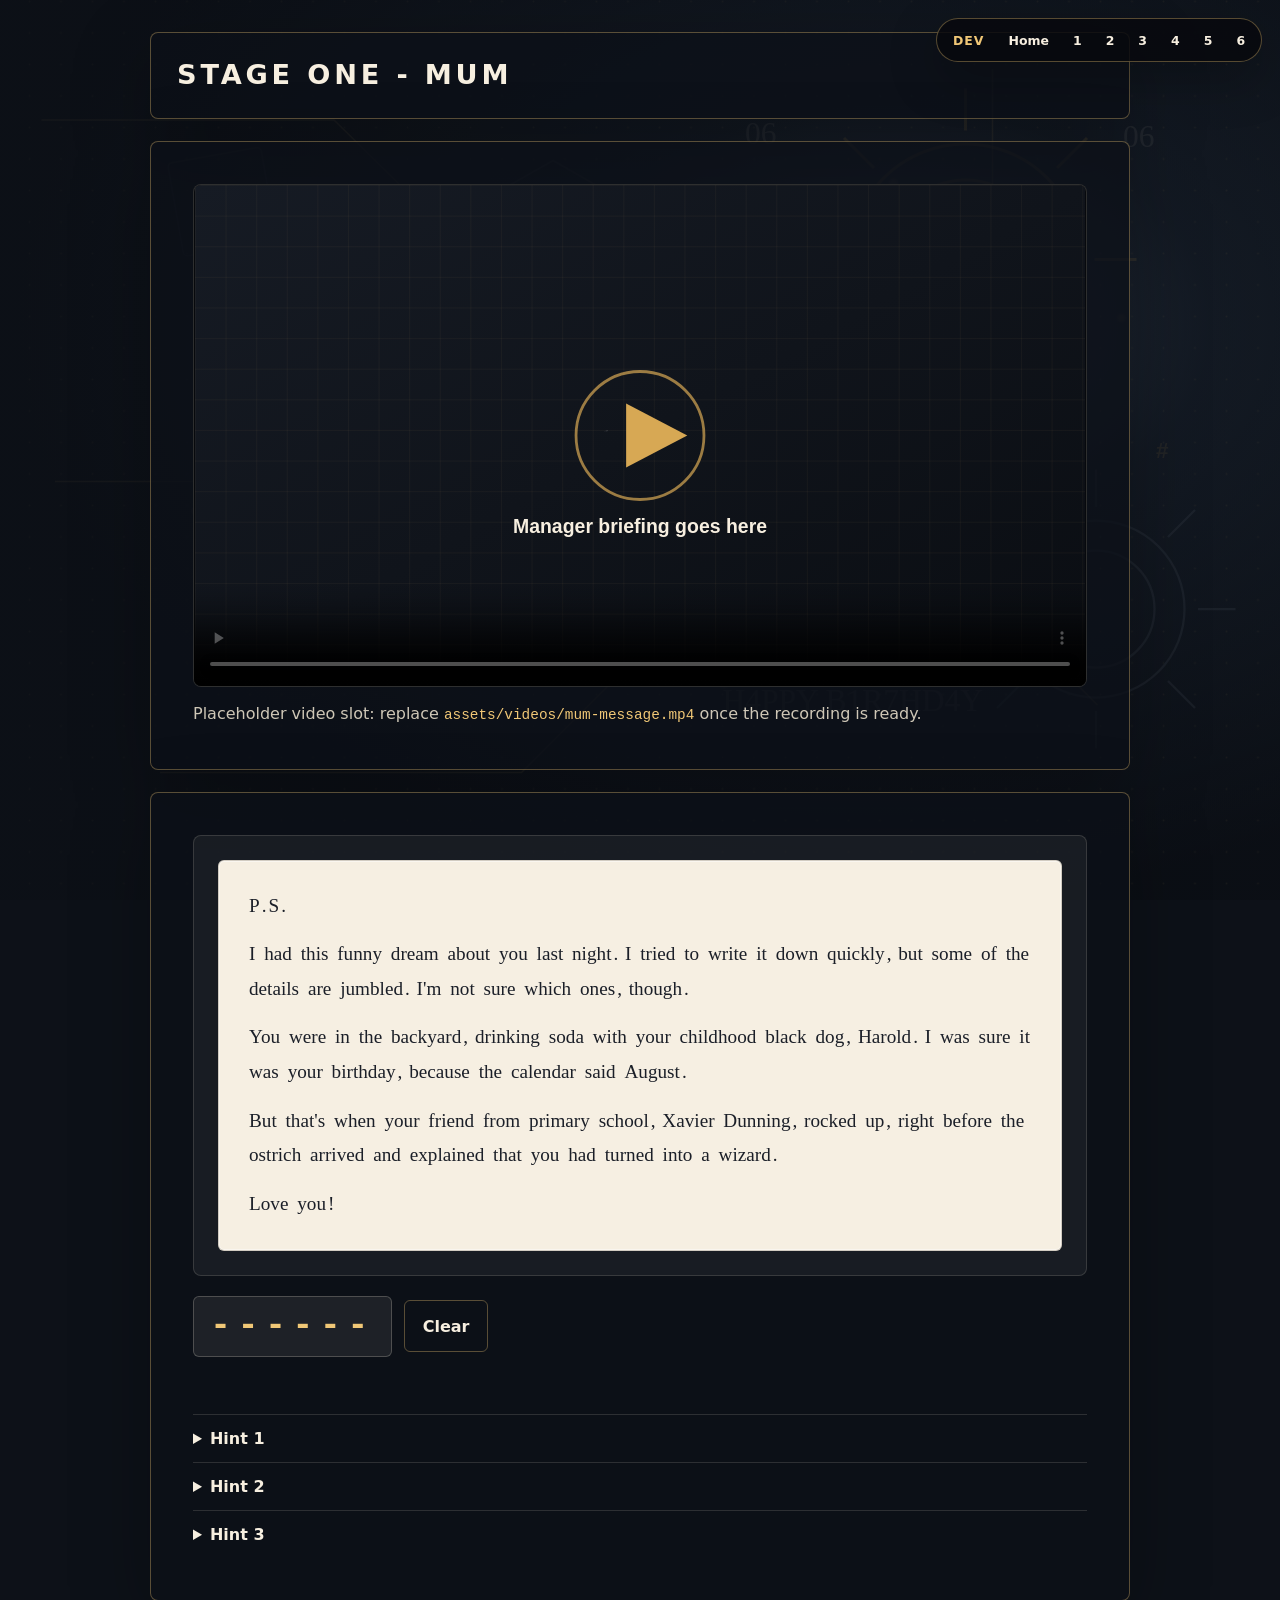
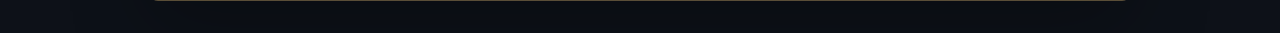
==== commit f3067048: "Reorder puzzle stages and update Anna loop" ====
--- a/docs/stage-1.html
+++ b/docs/stage-1.html
@@ -20,254 +20,136 @@
 
     <main class="stage-shell" aria-labelledby="stage-title">
       <section class="stage-intro compact">
-        <h1 id="stage-title">Stage One - The Boss</h1>
+        <h1 id="stage-title">Stage One - Mum</h1>
       </section>
 
-      <section class="video-panel" aria-label="Manager birthday briefing">
+      <section class="video-panel" aria-label="Mum birthday message">
         <video controls preload="metadata" poster="assets/images/video-placeholder.svg">
-          <source src="assets/videos/manager-message.mp4" type="video/mp4">
+          <source src="assets/videos/mum-message.mp4" type="video/mp4">
           Your browser does not support embedded video.
         </video>
         <p class="video-note">
           Placeholder video slot: replace
-          <code>assets/videos/manager-message.mp4</code> once the recording is ready.
+          <code>assets/videos/mum-message.mp4</code> once the recording is ready.
         </p>
       </section>
 
       <section class="answer-panel" aria-label="Stage one puzzle">
-        <section class="email-card" aria-label="Unread email">
-          <div class="email-toolbar">
-            <span></span>
-            <span></span>
-            <span></span>
-          </div>
-          <div class="email-meta">
-            <p class="email-from">From: Operations Desk</p>
-            <p class="email-subject">Subject: final room order still broken</p>
-            <p class="email-time">Sent: 11:58 PM</p>
-          </div>
-          <div class="email-body">
-            <p>Leaving this here before the birthday lock goes live.</p>
-            <p>
-              The room list has torn itself off the board again. Nine rooms,
-              nine hourly spaces, no missing bookings. The order matters.
-            </p>
-            <ul>
-              <li>The only room after Zodiac Killer is The Chamber of Lost Legends.</li>
-              <li>Wild West Saloon is caught between Mastermind Heist and Zodiac Killer.</li>
-              <li>The two Z rooms have exactly two bookings between them.</li>
-              <li>The Other Side is immediately before the earlier Z room.</li>
-              <li>Nikola Tesla's Mystery touches both Prison Break and The Other Side.</li>
-              <li>Bunker is somewhere before Prison Break.</li>
-            </ul>
-            <p>Do not forward this. He likes this sort of thing far too much.</p>
-          </div>
-        </section>
+        <article class="transcript-card" aria-label="Transcript">
+          <div class="transcript-paper" id="transcript"></div>
+        </article>
 
-        <div class="booking-board" id="booking-board">
-          <div class="booking-slots" aria-label="Booking order slots">
-            <div class="booking-slot" data-slot="0"><span>1</span></div>
-            <div class="booking-slot" data-slot="1"><span>2</span></div>
-            <div class="booking-slot" data-slot="2"><span>3</span></div>
-            <div class="booking-slot" data-slot="3"><span>4</span></div>
-            <div class="booking-slot" data-slot="4"><span>5</span></div>
-            <div class="booking-slot" data-slot="5"><span>6</span></div>
-            <div class="booking-slot" data-slot="6"><span>7</span></div>
-            <div class="booking-slot" data-slot="7"><span>8</span></div>
-            <div class="booking-slot" data-slot="8"><span>9</span></div>
-          </div>
-
-          <div class="booking-pool" id="booking-pool" aria-label="Loose bookings"></div>
+        <div class="word-lock" aria-live="polite">
+          <span id="marked-code">------</span>
+          <button type="button" id="clear-transcript">Clear</button>
         </div>
-
-        <div class="board-actions">
-          <button type="button" id="check-board">Check order</button>
-          <button type="button" class="secondary-button" id="reset-board">Reset</button>
-        </div>
-        <p class="answer-feedback" id="stage-one-feedback" aria-live="polite"></p>
+        <p class="answer-feedback" id="mum-feedback" aria-live="polite"></p>
 
         <details class="hint">
           <summary>Hint 1</summary>
-          <p>The first clue fixes the final two bookings.</p>
+          <p>Some memories sound warmer than they are accurate.</p>
         </details>
         <details class="hint">
           <summary>Hint 2</summary>
-          <p>Wild West Saloon is trapped between Mastermind Heist and Zodiac Killer.</p>
+          <p>Mark the details that do not belong.</p>
         </details>
         <details class="hint">
           <summary>Hint 3</summary>
-          <p>Once you know where Zombie Lab goes, work backward through The Other Side and Nikola Tesla's Mystery.</p>
+          <p>Read the first letters in the order they appear.</p>
         </details>
       </section>
     </main>
 
     <script>
-      const rooms = [
-        "Prison Break",
-        "Zombie Lab",
-        "Bunker",
-        "Mastermind Heist",
-        "Zodiac Killer",
-        "The Other Side",
-        "Wild West Saloon",
-        "Nikola Tesla's Mystery",
-        "The Chamber of Lost Legends",
+      const transcript = [
+        "P.S.",
+        "I had this funny dream about you last night. I tried to write it down quickly, but some of the details are jumbled. I'm not sure which ones, though.",
+        "You were in the backyard, drinking soda with your childhood black dog, Harold. I was sure it was your birthday, because the calendar said August.",
+        "But that's when your friend from primary school, Xavier Dunning, rocked up, right before the ostrich arrived and explained that you had turned into a wizard.",
+        "Love you!",
       ];
-      const solution = [
-        "Bunker",
-        "Prison Break",
-        "Nikola Tesla's Mystery",
-        "The Other Side",
-        "Zombie Lab",
-        "Mastermind Heist",
-        "Wild West Saloon",
-        "Zodiac Killer",
-        "The Chamber of Lost Legends",
-      ];
-      const pool = document.querySelector("#booking-pool");
-      const slots = [...document.querySelectorAll(".booking-slot")];
-      const checkButton = document.querySelector("#check-board");
-      const resetButton = document.querySelector("#reset-board");
-      const feedback = document.querySelector("#stage-one-feedback");
-      let draggedCard = null;
-      let selectedCard = null;
+      const solution = "shadow";
+      const selected = new Set();
+      const transcriptElement = document.querySelector("#transcript");
+      const codeElement = document.querySelector("#marked-code");
+      const feedback = document.querySelector("#mum-feedback");
+      const clearButton = document.querySelector("#clear-transcript");
 
-      const makeCard = (room) => {
-        const card = document.createElement("button");
-        card.type = "button";
-        card.className = "booking-card";
-        card.draggable = true;
-        card.textContent = room;
-        card.dataset.room = room;
+      const wordPattern = /[A-Za-z]+(?:'[A-Za-z]+)?|[^A-Za-z]+/g;
+      const renderTranscript = () => {
+        transcriptElement.innerHTML = "";
 
-        card.addEventListener("dragstart", (event) => {
-          draggedCard = card;
-          event.dataTransfer.setData("text/plain", room);
-          card.classList.add("dragging");
+        transcript.forEach((paragraph, paragraphIndex) => {
+          const p = document.createElement("p");
+          const parts = paragraph.match(wordPattern) || [];
+          let wordIndex = 0;
+
+          parts.forEach((part) => {
+            if (/^[A-Za-z]/.test(part)) {
+              const button = document.createElement("button");
+              const id = `${paragraphIndex}-${wordIndex}`;
+              button.type = "button";
+              button.className = "transcript-word";
+              button.textContent = part;
+              button.dataset.word = part;
+              button.dataset.wordId = id;
+              button.setAttribute("aria-pressed", selected.has(id) ? "true" : "false");
+              if (selected.has(id)) {
+                button.classList.add("selected");
+              }
+              button.addEventListener("click", () => toggleWord(id));
+              p.appendChild(button);
+              wordIndex += 1;
+            } else {
+              p.append(part);
+            }
+          });
+
+          transcriptElement.appendChild(p);
         });
-
-        card.addEventListener("dragend", () => {
-          draggedCard = null;
-          card.classList.remove("dragging");
-        });
-
-        card.addEventListener("click", () => {
-          if (selectedCard === card) {
-            selectedCard.classList.remove("selected");
-            selectedCard = null;
-            return;
-          }
-
-          if (selectedCard) {
-            selectedCard.classList.remove("selected");
-          }
-
-          selectedCard = card;
-          selectedCard.classList.add("selected");
-        });
-
-        return card;
       };
 
-      const placeCard = (card, target) => {
-        if (!card || !target) return;
-
-        const existingCard = target.querySelector(".booking-card");
-        const originalParent = card.parentElement;
-
-        if (existingCard && existingCard !== card) {
-          originalParent.appendChild(existingCard);
-        }
-
-        target.appendChild(card);
-        card.classList.remove("selected");
-        selectedCard = null;
-        feedback.textContent = "";
-        feedback.className = "answer-feedback";
+      const getMarkedCode = () => {
+        return [...document.querySelectorAll(".transcript-word.selected")]
+          .map((word) => word.dataset.word[0].toLowerCase())
+          .join("");
       };
 
-      const resetBoard = () => {
-        selectedCard = null;
-        pool.innerHTML = "";
-        slots.forEach((slot) => {
-          const label = slot.querySelector("span");
-          slot.innerHTML = "";
-          slot.appendChild(label);
-        });
+      const updateCode = () => {
+        const code = getMarkedCode();
+        codeElement.textContent = code.padEnd(solution.length, "-").slice(0, Math.max(solution.length, code.length)).toUpperCase();
 
-        rooms.forEach((room) => {
-          pool.appendChild(makeCard(room));
-        });
-
-        feedback.textContent = "";
-        feedback.className = "answer-feedback";
-      };
-
-      slots.forEach((slot) => {
-        slot.addEventListener("dragover", (event) => {
-          event.preventDefault();
-          slot.classList.add("ready");
-        });
-
-        slot.addEventListener("dragleave", () => {
-          slot.classList.remove("ready");
-        });
-
-        slot.addEventListener("drop", (event) => {
-          event.preventDefault();
-          slot.classList.remove("ready");
-          placeCard(draggedCard, slot);
-        });
-
-        slot.addEventListener("click", () => {
-          placeCard(selectedCard, slot);
-        });
-      });
-
-      pool.addEventListener("dragover", (event) => {
-        event.preventDefault();
-      });
-
-      pool.addEventListener("drop", (event) => {
-        event.preventDefault();
-        if (draggedCard) {
-          pool.appendChild(draggedCard);
-          draggedCard = null;
-        }
-        feedback.textContent = "";
-        feedback.className = "answer-feedback";
-      });
-
-      pool.addEventListener("click", (event) => {
-        if (event.target === pool && selectedCard) {
-          pool.appendChild(selectedCard);
-          selectedCard.classList.remove("selected");
-          selectedCard = null;
+        if (code === solution) {
+          feedback.innerHTML = "Correct. <a href=\"stage-2.html\">Continue to Stage Two</a>.";
+          feedback.className = "answer-feedback success";
+        } else if (code.length >= solution.length) {
+          feedback.textContent = "Not quite.";
+          feedback.className = "answer-feedback error";
+        } else {
           feedback.textContent = "";
           feedback.className = "answer-feedback";
         }
+      };
+
+      const toggleWord = (id) => {
+        if (selected.has(id)) {
+          selected.delete(id);
+        } else {
+          selected.add(id);
+        }
+
+        renderTranscript();
+        updateCode();
+      };
+
+      clearButton.addEventListener("click", () => {
+        selected.clear();
+        renderTranscript();
+        updateCode();
       });
 
-      checkButton.addEventListener("click", () => {
-        const attempt = slots.map((slot) => slot.querySelector(".booking-card")?.dataset.room ?? "");
-        const isComplete = attempt.every(Boolean);
-        const isCorrect = attempt.every((room, index) => room === solution[index]);
-
-        if (isCorrect) {
-          feedback.innerHTML = "Correct. The next message belongs to Oscar. <a href=\"stage-2.html\">Continue to Stage Two</a>.";
-          feedback.className = "answer-feedback success";
-        } else if (!isComplete) {
-          feedback.textContent = "Not yet. Every hourly slot needs a booking.";
-          feedback.className = "answer-feedback error";
-        } else {
-          feedback.textContent = "Not yet. The bookings are still out of order.";
-          feedback.className = "answer-feedback error";
-        }
-      });
-
-      resetButton.addEventListener("click", resetBoard);
-
-      resetBoard();
+      renderTranscript();
+      updateCode();
     </script>
   </body>
 </html>
--- a/docs/assets/css/site-v2.css
+++ b/docs/assets/css/site-v2.css
@@ -418,83 +418,104 @@
   background: rgba(247, 239, 224, 0.08);
 }
 
-.bookcase {
-  align-items: end;
+.page-reader {
+  display: grid;
+  gap: 18px;
+}
+
+.book-page {
   background:
-    linear-gradient(180deg, rgba(247, 239, 224, 0.06), rgba(0, 0, 0, 0.18)),
-    #19131a;
-  border: 1px solid rgba(247, 239, 224, 0.16);
-  border-radius: 8px;
-  box-shadow: inset 0 -16px 0 rgba(0, 0, 0, 0.24);
-  display: flex;
-  gap: 8px;
-  margin-bottom: 20px;
-  min-height: 280px;
-  overflow-x: auto;
-  padding: 28px 20px 34px;
-}
-
-.book-spine {
-  align-items: center;
-  border: 1px solid rgba(247, 239, 224, 0.22);
-  border-radius: 5px 5px 2px 2px;
-  color: #f8f0df;
+    linear-gradient(90deg, rgba(13, 17, 24, 0.08), transparent 18%, transparent 82%, rgba(13, 17, 24, 0.08)),
+    #f6efe2;
+  border: 1px solid rgba(13, 17, 24, 0.18);
+  border-radius: 6px;
+  box-shadow:
+    inset 0 0 0 1px rgba(255, 255, 255, 0.58),
+    0 16px 40px rgba(0, 0, 0, 0.24);
+  color: #191d25;
+  display: grid;
+  gap: 18px;
+  margin: 0 auto;
+  min-height: 480px;
+  padding: clamp(24px, 5vw, 46px);
+  position: relative;
+  width: min(100%, 620px);
+}
+
+.page-number {
+  color: rgba(25, 29, 37, 0.56);
+  font-family: "Cascadia Mono", Consolas, monospace;
+  font-size: 0.82rem;
+  font-weight: 800;
+  letter-spacing: 0.12em;
+  text-align: center;
+  text-transform: uppercase;
+}
+
+.poem-page {
+  align-content: center;
+  display: grid;
+  gap: 14px;
+}
+
+.poem-page p {
+  color: #191d25;
+  font-family: Georgia, "Times New Roman", serif;
+  font-size: clamp(1.35rem, 3.4vw, 2.15rem);
+  line-height: 1.28;
+  margin: 0;
+  text-align: center;
+}
+
+.poem-page.anomaly-small p {
+  font-size: clamp(0.98rem, 2.3vw, 1.42rem);
+}
+
+.book-page.anomaly-meta {
+  min-height: 410px;
+  padding: clamp(18px, 4vw, 34px);
+  width: min(92%, 540px);
+}
+
+.book-page.complete {
+  align-content: center;
+}
+
+.book-page.complete .poem-page p {
+  font-size: clamp(1.8rem, 4vw, 3rem);
+}
+
+.page-actions {
+  display: flex;
+  justify-content: center;
+  gap: 12px;
+}
+
+.page-actions button {
+  background: var(--gold);
+  border: 0;
+  border-radius: 6px;
+  color: #14100a;
   cursor: pointer;
-  display: flex;
-  flex: 0 0 72px;
   font: inherit;
-  font-size: 0.82rem;
   font-weight: 900;
-  height: var(--book-height, 230px);
-  justify-content: center;
-  line-height: 1.2;
-  padding: 14px 8px;
-  text-align: center;
-  text-orientation: mixed;
-  transform-origin: bottom center;
-  transition: transform 150ms ease, box-shadow 150ms ease, filter 150ms ease;
-  writing-mode: vertical-rl;
-}
-
-.book-spine:nth-child(2n) {
-  --book-height: 248px;
-}
-
-.book-spine:nth-child(3n) {
-  --book-height: 214px;
-}
-
-.book-spine:hover,
-.book-spine:focus-visible,
-.book-spine.selected {
-  box-shadow: 0 0 0 2px rgba(240, 199, 118, 0.42);
-  filter: brightness(1.12);
-  outline: none;
-  transform: translateY(-8px);
-}
-
-.book-spine.red {
-  background: linear-gradient(90deg, #7d2632, #a33d4b);
-}
-
-.book-spine.green {
-  background: linear-gradient(90deg, #235642, #32745a);
-}
-
-.book-spine.blue {
-  background: linear-gradient(90deg, #263d67, #365993);
-}
-
-.book-spine.gold {
-  background: linear-gradient(90deg, #8a6224, #b47d2d);
-}
-
-.book-spine.purple {
-  background: linear-gradient(90deg, #4b335e, #6d4b86);
-}
-
-.book-spine.black {
-  background: linear-gradient(90deg, #20242f, #363b49);
+  min-height: 52px;
+  padding: 0 20px;
+}
+
+.page-actions button:hover,
+.page-actions button:focus-visible {
+  background: var(--gold-bright);
+}
+
+.page-actions button:disabled {
+  cursor: not-allowed;
+  opacity: 0.42;
+}
+
+.book-page.anomaly-meta + .page-actions button {
+  min-height: 42px;
+  padding: 0 14px;
 }
 
 .booking-board {
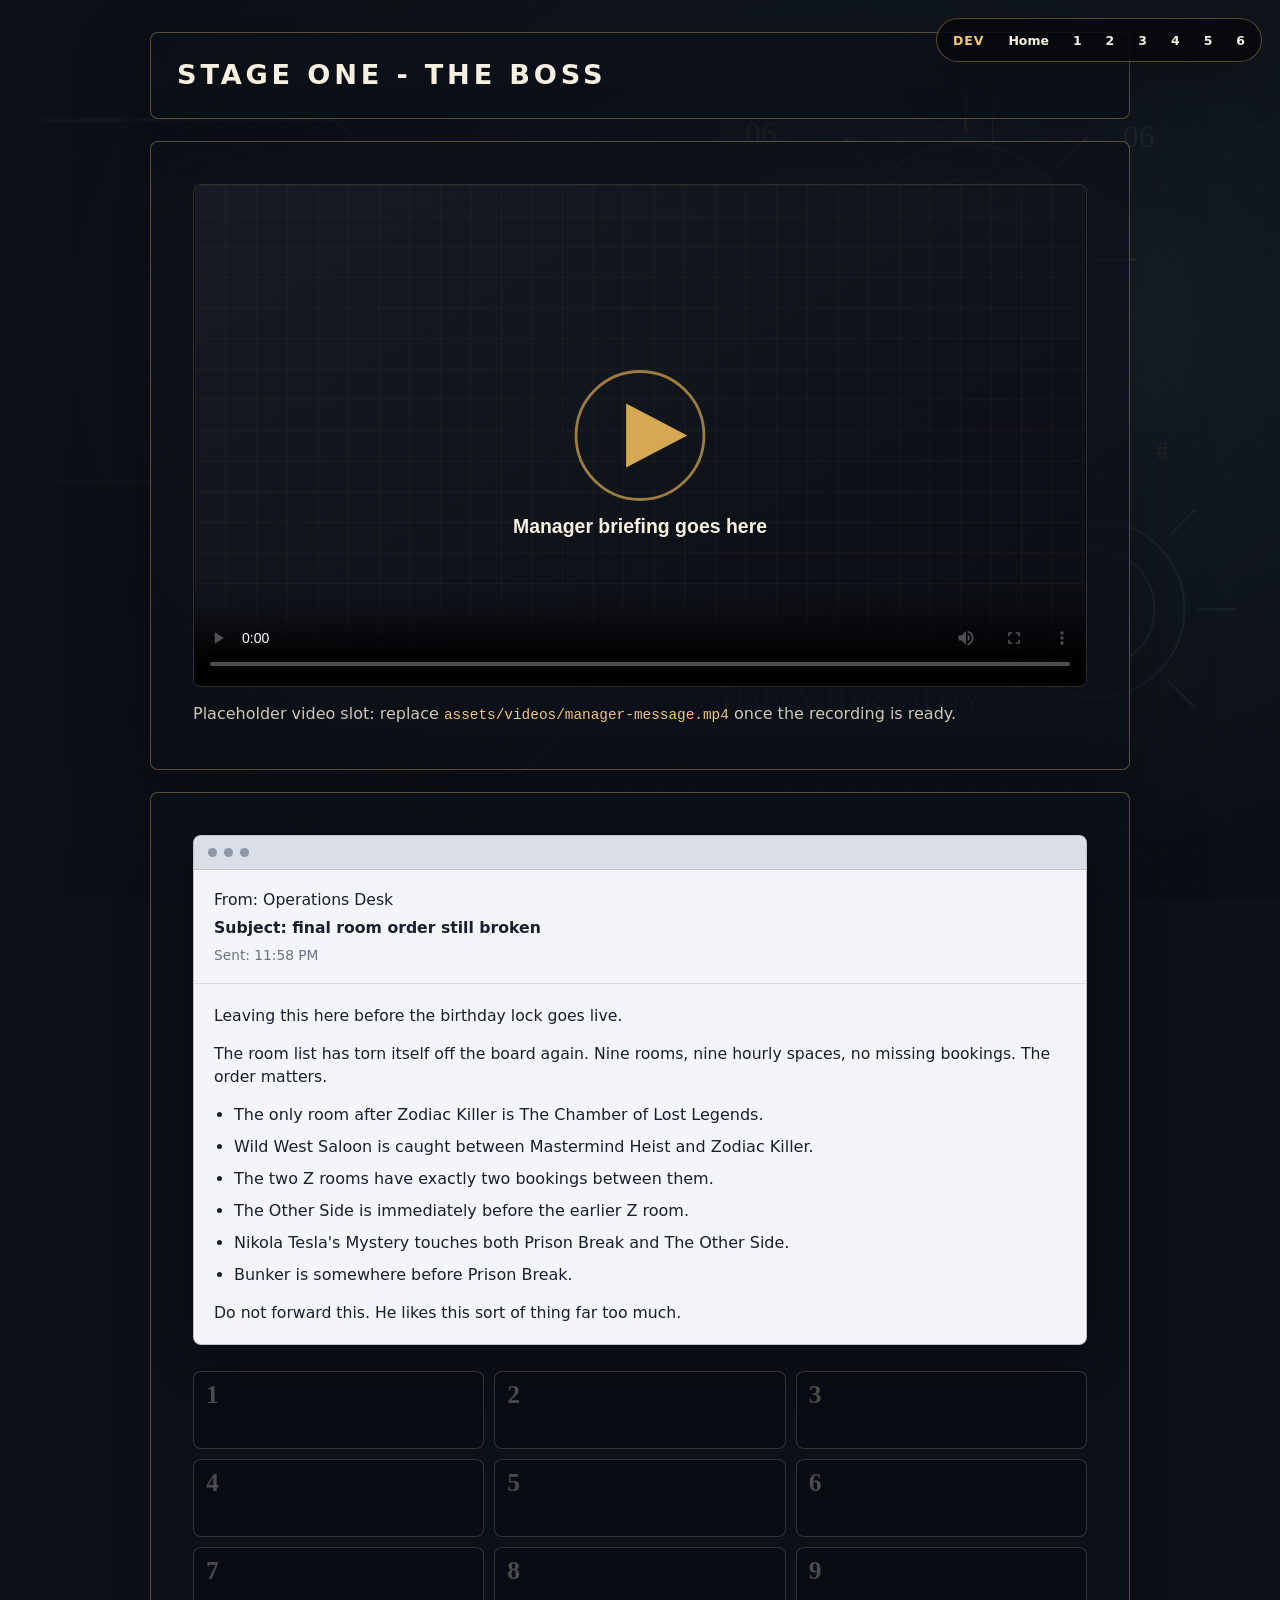
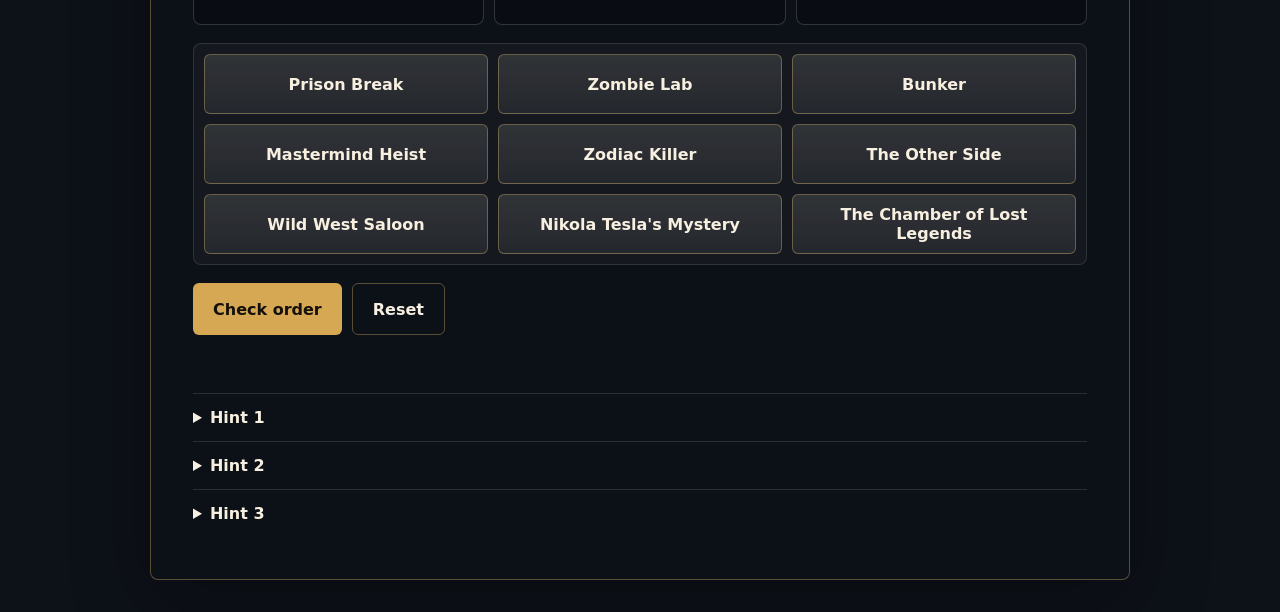
==== commit 5a6f75e5: "Reorder early stages and expand Anna anomalies" ====
--- a/docs/stage-1.html
+++ b/docs/stage-1.html
@@ -20,136 +20,254 @@
 
     <main class="stage-shell" aria-labelledby="stage-title">
       <section class="stage-intro compact">
-        <h1 id="stage-title">Stage One - Mum</h1>
+        <h1 id="stage-title">Stage One - The Boss</h1>
       </section>
 
-      <section class="video-panel" aria-label="Mum birthday message">
+      <section class="video-panel" aria-label="Manager birthday briefing">
         <video controls preload="metadata" poster="assets/images/video-placeholder.svg">
-          <source src="assets/videos/mum-message.mp4" type="video/mp4">
+          <source src="assets/videos/manager-message.mp4" type="video/mp4">
           Your browser does not support embedded video.
         </video>
         <p class="video-note">
           Placeholder video slot: replace
-          <code>assets/videos/mum-message.mp4</code> once the recording is ready.
+          <code>assets/videos/manager-message.mp4</code> once the recording is ready.
         </p>
       </section>
 
       <section class="answer-panel" aria-label="Stage one puzzle">
-        <article class="transcript-card" aria-label="Transcript">
-          <div class="transcript-paper" id="transcript"></div>
-        </article>
-
-        <div class="word-lock" aria-live="polite">
-          <span id="marked-code">------</span>
-          <button type="button" id="clear-transcript">Clear</button>
+        <section class="email-card" aria-label="Unread email">
+          <div class="email-toolbar">
+            <span></span>
+            <span></span>
+            <span></span>
+          </div>
+          <div class="email-meta">
+            <p class="email-from">From: Operations Desk</p>
+            <p class="email-subject">Subject: final room order still broken</p>
+            <p class="email-time">Sent: 11:58 PM</p>
+          </div>
+          <div class="email-body">
+            <p>Leaving this here before the birthday lock goes live.</p>
+            <p>
+              The room list has torn itself off the board again. Nine rooms,
+              nine hourly spaces, no missing bookings. The order matters.
+            </p>
+            <ul>
+              <li>The only room after Zodiac Killer is The Chamber of Lost Legends.</li>
+              <li>Wild West Saloon is caught between Mastermind Heist and Zodiac Killer.</li>
+              <li>The two Z rooms have exactly two bookings between them.</li>
+              <li>The Other Side is immediately before the earlier Z room.</li>
+              <li>Nikola Tesla's Mystery touches both Prison Break and The Other Side.</li>
+              <li>Bunker is somewhere before Prison Break.</li>
+            </ul>
+            <p>Do not forward this. He likes this sort of thing far too much.</p>
+          </div>
+        </section>
+
+        <div class="booking-board" id="booking-board">
+          <div class="booking-slots" aria-label="Booking order slots">
+            <div class="booking-slot" data-slot="0"><span>1</span></div>
+            <div class="booking-slot" data-slot="1"><span>2</span></div>
+            <div class="booking-slot" data-slot="2"><span>3</span></div>
+            <div class="booking-slot" data-slot="3"><span>4</span></div>
+            <div class="booking-slot" data-slot="4"><span>5</span></div>
+            <div class="booking-slot" data-slot="5"><span>6</span></div>
+            <div class="booking-slot" data-slot="6"><span>7</span></div>
+            <div class="booking-slot" data-slot="7"><span>8</span></div>
+            <div class="booking-slot" data-slot="8"><span>9</span></div>
+          </div>
+
+          <div class="booking-pool" id="booking-pool" aria-label="Loose bookings"></div>
         </div>
-        <p class="answer-feedback" id="mum-feedback" aria-live="polite"></p>
+
+        <div class="board-actions">
+          <button type="button" id="check-board">Check order</button>
+          <button type="button" class="secondary-button" id="reset-board">Reset</button>
+        </div>
+        <p class="answer-feedback" id="stage-one-feedback" aria-live="polite"></p>
 
         <details class="hint">
           <summary>Hint 1</summary>
-          <p>Some memories sound warmer than they are accurate.</p>
+          <p>The first clue fixes the final two bookings.</p>
         </details>
         <details class="hint">
           <summary>Hint 2</summary>
-          <p>Mark the details that do not belong.</p>
+          <p>Wild West Saloon is trapped between Mastermind Heist and Zodiac Killer.</p>
         </details>
         <details class="hint">
           <summary>Hint 3</summary>
-          <p>Read the first letters in the order they appear.</p>
+          <p>Once you know where Zombie Lab goes, work backward through The Other Side and Nikola Tesla's Mystery.</p>
         </details>
       </section>
     </main>
 
     <script>
-      const transcript = [
-        "P.S.",
-        "I had this funny dream about you last night. I tried to write it down quickly, but some of the details are jumbled. I'm not sure which ones, though.",
-        "You were in the backyard, drinking soda with your childhood black dog, Harold. I was sure it was your birthday, because the calendar said August.",
-        "But that's when your friend from primary school, Xavier Dunning, rocked up, right before the ostrich arrived and explained that you had turned into a wizard.",
-        "Love you!",
+      const rooms = [
+        "Prison Break",
+        "Zombie Lab",
+        "Bunker",
+        "Mastermind Heist",
+        "Zodiac Killer",
+        "The Other Side",
+        "Wild West Saloon",
+        "Nikola Tesla's Mystery",
+        "The Chamber of Lost Legends",
       ];
-      const solution = "shadow";
-      const selected = new Set();
-      const transcriptElement = document.querySelector("#transcript");
-      const codeElement = document.querySelector("#marked-code");
-      const feedback = document.querySelector("#mum-feedback");
-      const clearButton = document.querySelector("#clear-transcript");
-
-      const wordPattern = /[A-Za-z]+(?:'[A-Za-z]+)?|[^A-Za-z]+/g;
-      const renderTranscript = () => {
-        transcriptElement.innerHTML = "";
-
-        transcript.forEach((paragraph, paragraphIndex) => {
-          const p = document.createElement("p");
-          const parts = paragraph.match(wordPattern) || [];
-          let wordIndex = 0;
-
-          parts.forEach((part) => {
-            if (/^[A-Za-z]/.test(part)) {
-              const button = document.createElement("button");
-              const id = `${paragraphIndex}-${wordIndex}`;
-              button.type = "button";
-              button.className = "transcript-word";
-              button.textContent = part;
-              button.dataset.word = part;
-              button.dataset.wordId = id;
-              button.setAttribute("aria-pressed", selected.has(id) ? "true" : "false");
-              if (selected.has(id)) {
-                button.classList.add("selected");
-              }
-              button.addEventListener("click", () => toggleWord(id));
-              p.appendChild(button);
-              wordIndex += 1;
-            } else {
-              p.append(part);
-            }
-          });
-
-          transcriptElement.appendChild(p);
-        });
+      const solution = [
+        "Bunker",
+        "Prison Break",
+        "Nikola Tesla's Mystery",
+        "The Other Side",
+        "Zombie Lab",
+        "Mastermind Heist",
+        "Wild West Saloon",
+        "Zodiac Killer",
+        "The Chamber of Lost Legends",
+      ];
+      const pool = document.querySelector("#booking-pool");
+      const slots = [...document.querySelectorAll(".booking-slot")];
+      const checkButton = document.querySelector("#check-board");
+      const resetButton = document.querySelector("#reset-board");
+      const feedback = document.querySelector("#stage-one-feedback");
+      let draggedCard = null;
+      let selectedCard = null;
+
+      const makeCard = (room) => {
+        const card = document.createElement("button");
+        card.type = "button";
+        card.className = "booking-card";
+        card.draggable = true;
+        card.textContent = room;
+        card.dataset.room = room;
+
+        card.addEventListener("dragstart", (event) => {
+          draggedCard = card;
+          event.dataTransfer.setData("text/plain", room);
+          card.classList.add("dragging");
+        });
+
+        card.addEventListener("dragend", () => {
+          draggedCard = null;
+          card.classList.remove("dragging");
+        });
+
+        card.addEventListener("click", () => {
+          if (selectedCard === card) {
+            selectedCard.classList.remove("selected");
+            selectedCard = null;
+            return;
+          }
+
+          if (selectedCard) {
+            selectedCard.classList.remove("selected");
+          }
+
+          selectedCard = card;
+          selectedCard.classList.add("selected");
+        });
+
+        return card;
       };
 
-      const getMarkedCode = () => {
-        return [...document.querySelectorAll(".transcript-word.selected")]
-          .map((word) => word.dataset.word[0].toLowerCase())
-          .join("");
+      const placeCard = (card, target) => {
+        if (!card || !target) return;
+
+        const existingCard = target.querySelector(".booking-card");
+        const originalParent = card.parentElement;
+
+        if (existingCard && existingCard !== card) {
+          originalParent.appendChild(existingCard);
+        }
+
+        target.appendChild(card);
+        card.classList.remove("selected");
+        selectedCard = null;
+        feedback.textContent = "";
+        feedback.className = "answer-feedback";
       };
 
-      const updateCode = () => {
-        const code = getMarkedCode();
-        codeElement.textContent = code.padEnd(solution.length, "-").slice(0, Math.max(solution.length, code.length)).toUpperCase();
-
-        if (code === solution) {
-          feedback.innerHTML = "Correct. <a href=\"stage-2.html\">Continue to Stage Two</a>.";
+      const resetBoard = () => {
+        selectedCard = null;
+        pool.innerHTML = "";
+        slots.forEach((slot) => {
+          const label = slot.querySelector("span");
+          slot.innerHTML = "";
+          slot.appendChild(label);
+        });
+
+        rooms.forEach((room) => {
+          pool.appendChild(makeCard(room));
+        });
+
+        feedback.textContent = "";
+        feedback.className = "answer-feedback";
+      };
+
+      slots.forEach((slot) => {
+        slot.addEventListener("dragover", (event) => {
+          event.preventDefault();
+          slot.classList.add("ready");
+        });
+
+        slot.addEventListener("dragleave", () => {
+          slot.classList.remove("ready");
+        });
+
+        slot.addEventListener("drop", (event) => {
+          event.preventDefault();
+          slot.classList.remove("ready");
+          placeCard(draggedCard, slot);
+        });
+
+        slot.addEventListener("click", () => {
+          placeCard(selectedCard, slot);
+        });
+      });
+
+      pool.addEventListener("dragover", (event) => {
+        event.preventDefault();
+      });
+
+      pool.addEventListener("drop", (event) => {
+        event.preventDefault();
+        if (draggedCard) {
+          pool.appendChild(draggedCard);
+          draggedCard = null;
+        }
+        feedback.textContent = "";
+        feedback.className = "answer-feedback";
+      });
+
+      pool.addEventListener("click", (event) => {
+        if (event.target === pool && selectedCard) {
+          pool.appendChild(selectedCard);
+          selectedCard.classList.remove("selected");
+          selectedCard = null;
+          feedback.textContent = "";
+          feedback.className = "answer-feedback";
+        }
+      });
+
+      checkButton.addEventListener("click", () => {
+        const attempt = slots.map((slot) => slot.querySelector(".booking-card")?.dataset.room ?? "");
+        const isComplete = attempt.every(Boolean);
+        const isCorrect = attempt.every((room, index) => room === solution[index]);
+
+        if (isCorrect) {
+          feedback.innerHTML = "Correct. The next message belongs to Oscar. <a href=\"stage-2.html\">Continue to Stage Two</a>.";
           feedback.className = "answer-feedback success";
-        } else if (code.length >= solution.length) {
-          feedback.textContent = "Not quite.";
+        } else if (!isComplete) {
+          feedback.textContent = "Not yet. Every hourly slot needs a booking.";
           feedback.className = "answer-feedback error";
         } else {
-          feedback.textContent = "";
-          feedback.className = "answer-feedback";
-        }
-      };
-
-      const toggleWord = (id) => {
-        if (selected.has(id)) {
-          selected.delete(id);
-        } else {
-          selected.add(id);
-        }
-
-        renderTranscript();
-        updateCode();
-      };
-
-      clearButton.addEventListener("click", () => {
-        selected.clear();
-        renderTranscript();
-        updateCode();
-      });
-
-      renderTranscript();
-      updateCode();
+          feedback.textContent = "Not yet. The bookings are still out of order.";
+          feedback.className = "answer-feedback error";
+        }
+      });
+
+      resetButton.addEventListener("click", resetBoard);
+
+      resetBoard();
     </script>
   </body>
 </html>
--- a/docs/assets/css/site-v2.css
+++ b/docs/assets/css/site-v2.css
@@ -421,6 +421,23 @@
 .page-reader {
   display: grid;
   gap: 18px;
+  position: relative;
+}
+
+.page-reader::after {
+  background: #020305;
+  border-radius: 8px;
+  content: "";
+  inset: -8px;
+  opacity: 0;
+  pointer-events: none;
+  position: absolute;
+  transition: opacity 180ms ease;
+  z-index: 3;
+}
+
+.page-reader.turning::after {
+  opacity: 1;
 }
 
 .book-page {
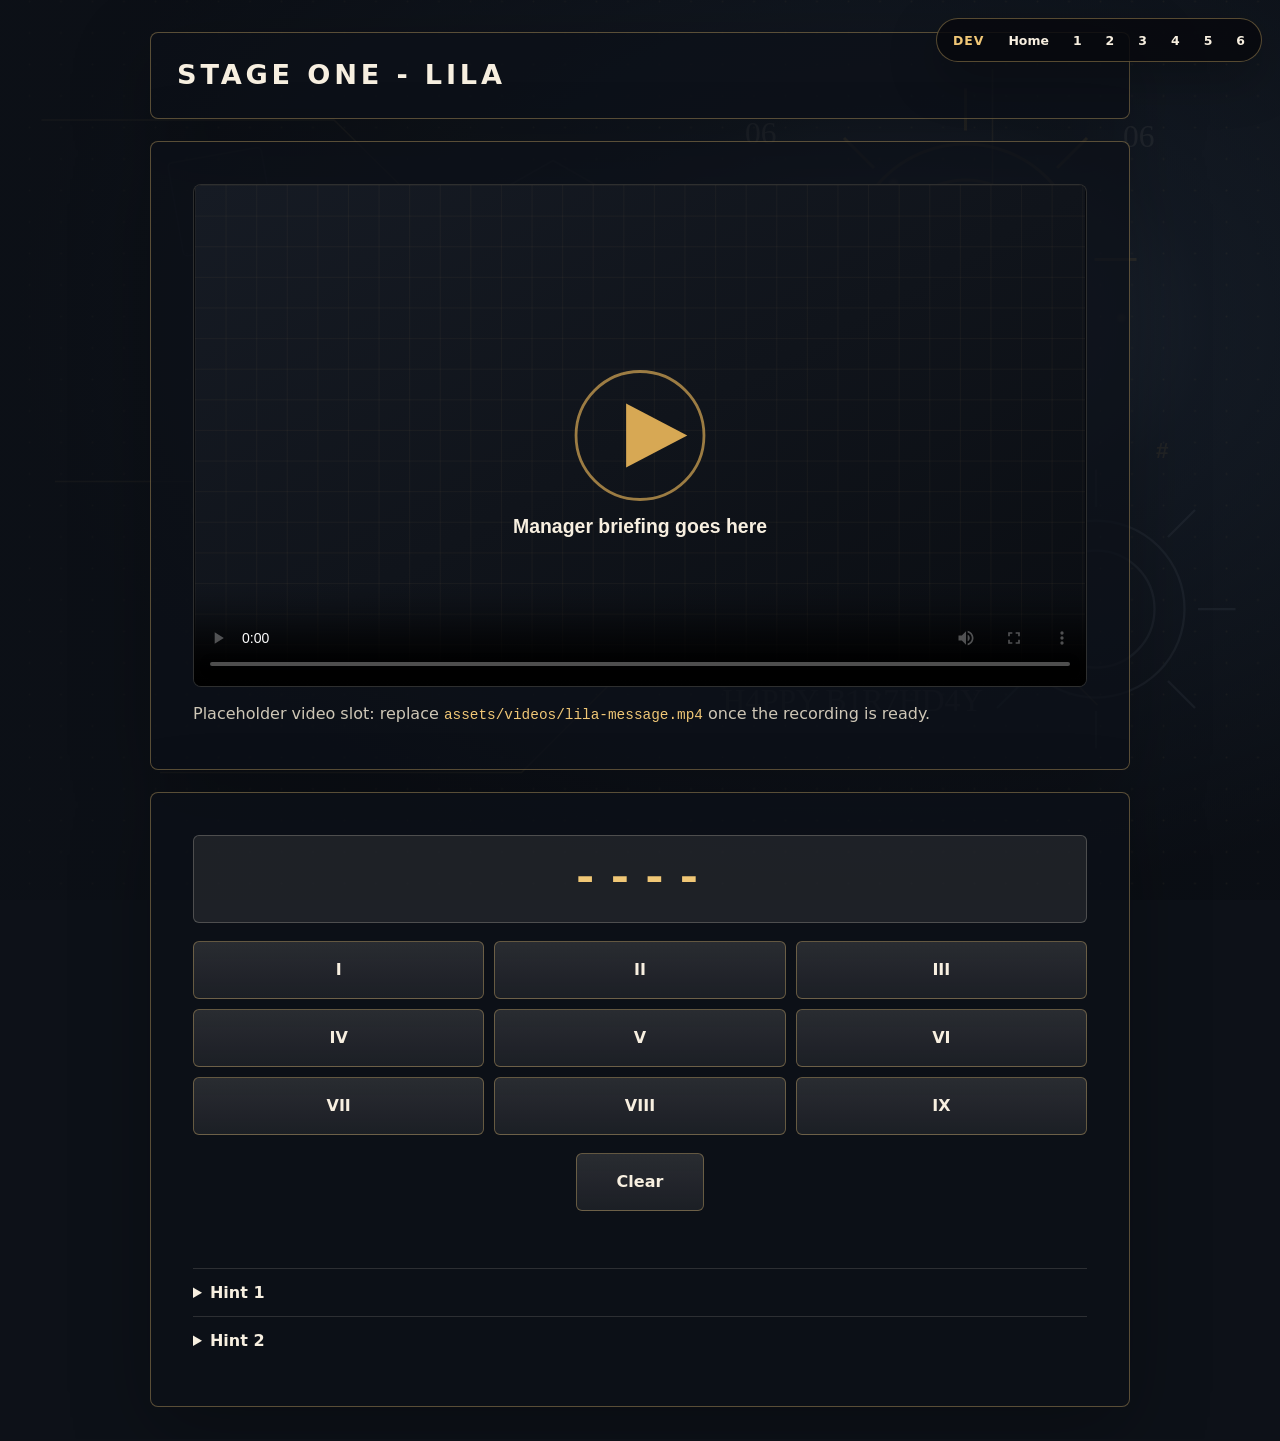
==== commit 920fd35c: "Replace opening puzzle with Lila keypad" ====
--- a/docs/stage-1.html
+++ b/docs/stage-1.html
@@ -20,254 +20,102 @@
 
     <main class="stage-shell" aria-labelledby="stage-title">
       <section class="stage-intro compact">
-        <h1 id="stage-title">Stage One - The Boss</h1>
+        <h1 id="stage-title">Stage One - Lila</h1>
       </section>
 
-      <section class="video-panel" aria-label="Manager birthday briefing">
+      <section class="video-panel" aria-label="Lila birthday message">
         <video controls preload="metadata" poster="assets/images/video-placeholder.svg">
-          <source src="assets/videos/manager-message.mp4" type="video/mp4">
+          <source src="assets/videos/lila-message.mp4" type="video/mp4">
           Your browser does not support embedded video.
         </video>
         <p class="video-note">
           Placeholder video slot: replace
-          <code>assets/videos/manager-message.mp4</code> once the recording is ready.
+          <code>assets/videos/lila-message.mp4</code> once the recording is ready.
         </p>
       </section>
 
       <section class="answer-panel" aria-label="Stage one puzzle">
-        <section class="email-card" aria-label="Unread email">
-          <div class="email-toolbar">
-            <span></span>
-            <span></span>
-            <span></span>
+        <div class="roman-lock">
+          <div class="roman-display" id="roman-display" aria-live="polite">----</div>
+          <div class="roman-keypad" aria-label="Roman numeral keypad">
+            <button type="button" data-value="1">I</button>
+            <button type="button" data-value="2">II</button>
+            <button type="button" data-value="3">III</button>
+            <button type="button" data-value="4">IV</button>
+            <button type="button" data-value="5">V</button>
+            <button type="button" data-value="6">VI</button>
+            <button type="button" data-value="7">VII</button>
+            <button type="button" data-value="8">VIII</button>
+            <button type="button" data-value="9">IX</button>
           </div>
-          <div class="email-meta">
-            <p class="email-from">From: Operations Desk</p>
-            <p class="email-subject">Subject: final room order still broken</p>
-            <p class="email-time">Sent: 11:58 PM</p>
+          <div class="roman-actions">
+            <button type="button" id="clear-code">Clear</button>
           </div>
-          <div class="email-body">
-            <p>Leaving this here before the birthday lock goes live.</p>
-            <p>
-              The room list has torn itself off the board again. Nine rooms,
-              nine hourly spaces, no missing bookings. The order matters.
-            </p>
-            <ul>
-              <li>The only room after Zodiac Killer is The Chamber of Lost Legends.</li>
-              <li>Wild West Saloon is caught between Mastermind Heist and Zodiac Killer.</li>
-              <li>The two Z rooms have exactly two bookings between them.</li>
-              <li>The Other Side is immediately before the earlier Z room.</li>
-              <li>Nikola Tesla's Mystery touches both Prison Break and The Other Side.</li>
-              <li>Bunker is somewhere before Prison Break.</li>
-            </ul>
-            <p>Do not forward this. He likes this sort of thing far too much.</p>
-          </div>
-        </section>
-
-        <div class="booking-board" id="booking-board">
-          <div class="booking-slots" aria-label="Booking order slots">
-            <div class="booking-slot" data-slot="0"><span>1</span></div>
-            <div class="booking-slot" data-slot="1"><span>2</span></div>
-            <div class="booking-slot" data-slot="2"><span>3</span></div>
-            <div class="booking-slot" data-slot="3"><span>4</span></div>
-            <div class="booking-slot" data-slot="4"><span>5</span></div>
-            <div class="booking-slot" data-slot="5"><span>6</span></div>
-            <div class="booking-slot" data-slot="6"><span>7</span></div>
-            <div class="booking-slot" data-slot="7"><span>8</span></div>
-            <div class="booking-slot" data-slot="8"><span>9</span></div>
-          </div>
-
-          <div class="booking-pool" id="booking-pool" aria-label="Loose bookings"></div>
-        </div>
-
-        <div class="board-actions">
-          <button type="button" id="check-board">Check order</button>
-          <button type="button" class="secondary-button" id="reset-board">Reset</button>
         </div>
         <p class="answer-feedback" id="stage-one-feedback" aria-live="polite"></p>
 
         <details class="hint">
           <summary>Hint 1</summary>
-          <p>The first clue fixes the final two bookings.</p>
+          <p>Some birthday wishes count more than others.</p>
         </details>
         <details class="hint">
           <summary>Hint 2</summary>
-          <p>Wild West Saloon is trapped between Mastermind Heist and Zodiac Killer.</p>
-        </details>
-        <details class="hint">
-          <summary>Hint 3</summary>
-          <p>Once you know where Zombie Lab goes, work backward through The Other Side and Nikola Tesla's Mystery.</p>
+          <p>Listen for numbers, then keep their order.</p>
         </details>
       </section>
     </main>
 
     <script>
-      const rooms = [
-        "Prison Break",
-        "Zombie Lab",
-        "Bunker",
-        "Mastermind Heist",
-        "Zodiac Killer",
-        "The Other Side",
-        "Wild West Saloon",
-        "Nikola Tesla's Mystery",
-        "The Chamber of Lost Legends",
-      ];
-      const solution = [
-        "Bunker",
-        "Prison Break",
-        "Nikola Tesla's Mystery",
-        "The Other Side",
-        "Zombie Lab",
-        "Mastermind Heist",
-        "Wild West Saloon",
-        "Zodiac Killer",
-        "The Chamber of Lost Legends",
-      ];
-      const pool = document.querySelector("#booking-pool");
-      const slots = [...document.querySelectorAll(".booking-slot")];
-      const checkButton = document.querySelector("#check-board");
-      const resetButton = document.querySelector("#reset-board");
+      const solution = "3521";
+      const numerals = {
+        1: "I",
+        2: "II",
+        3: "III",
+        4: "IV",
+        5: "V",
+        6: "VI",
+        7: "VII",
+        8: "VIII",
+        9: "IX",
+      };
+      const display = document.querySelector("#roman-display");
       const feedback = document.querySelector("#stage-one-feedback");
-      let draggedCard = null;
-      let selectedCard = null;
+      const clearButton = document.querySelector("#clear-code");
+      let entry = "";
 
-      const makeCard = (room) => {
-        const card = document.createElement("button");
-        card.type = "button";
-        card.className = "booking-card";
-        card.draggable = true;
-        card.textContent = room;
-        card.dataset.room = room;
-
-        card.addEventListener("dragstart", (event) => {
-          draggedCard = card;
-          event.dataTransfer.setData("text/plain", room);
-          card.classList.add("dragging");
-        });
-
-        card.addEventListener("dragend", () => {
-          draggedCard = null;
-          card.classList.remove("dragging");
-        });
-
-        card.addEventListener("click", () => {
-          if (selectedCard === card) {
-            selectedCard.classList.remove("selected");
-            selectedCard = null;
-            return;
-          }
-
-          if (selectedCard) {
-            selectedCard.classList.remove("selected");
-          }
-
-          selectedCard = card;
-          selectedCard.classList.add("selected");
-        });
-
-        return card;
+      const render = () => {
+        display.textContent = entry
+          ? entry.split("").map((digit) => numerals[digit]).join(" ")
+          : "----";
       };
 
-      const placeCard = (card, target) => {
-        if (!card || !target) return;
-
-        const existingCard = target.querySelector(".booking-card");
-        const originalParent = card.parentElement;
-
-        if (existingCard && existingCard !== card) {
-          originalParent.appendChild(existingCard);
-        }
-
-        target.appendChild(card);
-        card.classList.remove("selected");
-        selectedCard = null;
+      const submitDigit = (digit) => {
+        entry = `${entry}${digit}`.slice(-solution.length);
         feedback.textContent = "";
         feedback.className = "answer-feedback";
+        render();
+
+        if (entry === solution) {
+          feedback.innerHTML = "Correct. <a href=\"stage-2.html\">Continue to Stage Two</a>.";
+          feedback.className = "answer-feedback success";
+        } else if (entry.length === solution.length) {
+          feedback.textContent = "Not quite.";
+          feedback.className = "answer-feedback error";
+        }
       };
 
-      const resetBoard = () => {
-        selectedCard = null;
-        pool.innerHTML = "";
-        slots.forEach((slot) => {
-          const label = slot.querySelector("span");
-          slot.innerHTML = "";
-          slot.appendChild(label);
-        });
+      document.querySelectorAll("[data-value]").forEach((button) => {
+        button.addEventListener("click", () => submitDigit(button.dataset.value));
+      });
 
-        rooms.forEach((room) => {
-          pool.appendChild(makeCard(room));
-        });
-
+      clearButton.addEventListener("click", () => {
+        entry = "";
         feedback.textContent = "";
         feedback.className = "answer-feedback";
-      };
-
-      slots.forEach((slot) => {
-        slot.addEventListener("dragover", (event) => {
-          event.preventDefault();
-          slot.classList.add("ready");
-        });
-
-        slot.addEventListener("dragleave", () => {
-          slot.classList.remove("ready");
-        });
-
-        slot.addEventListener("drop", (event) => {
-          event.preventDefault();
-          slot.classList.remove("ready");
-          placeCard(draggedCard, slot);
-        });
-
-        slot.addEventListener("click", () => {
-          placeCard(selectedCard, slot);
-        });
+        render();
       });
 
-      pool.addEventListener("dragover", (event) => {
-        event.preventDefault();
-      });
-
-      pool.addEventListener("drop", (event) => {
-        event.preventDefault();
-        if (draggedCard) {
-          pool.appendChild(draggedCard);
-          draggedCard = null;
-        }
-        feedback.textContent = "";
-        feedback.className = "answer-feedback";
-      });
-
-      pool.addEventListener("click", (event) => {
-        if (event.target === pool && selectedCard) {
-          pool.appendChild(selectedCard);
-          selectedCard.classList.remove("selected");
-          selectedCard = null;
-          feedback.textContent = "";
-          feedback.className = "answer-feedback";
-        }
-      });
-
-      checkButton.addEventListener("click", () => {
-        const attempt = slots.map((slot) => slot.querySelector(".booking-card")?.dataset.room ?? "");
-        const isComplete = attempt.every(Boolean);
-        const isCorrect = attempt.every((room, index) => room === solution[index]);
-
-        if (isCorrect) {
-          feedback.innerHTML = "Correct. The next message belongs to Oscar. <a href=\"stage-2.html\">Continue to Stage Two</a>.";
-          feedback.className = "answer-feedback success";
-        } else if (!isComplete) {
-          feedback.textContent = "Not yet. Every hourly slot needs a booking.";
-          feedback.className = "answer-feedback error";
-        } else {
-          feedback.textContent = "Not yet. The bookings are still out of order.";
-          feedback.className = "answer-feedback error";
-        }
-      });
-
-      resetButton.addEventListener("click", resetBoard);
-
-      resetBoard();
+      render();
     </script>
   </body>
 </html>
--- a/docs/assets/css/site-v2.css
+++ b/docs/assets/css/site-v2.css
@@ -418,6 +418,60 @@
   background: rgba(247, 239, 224, 0.08);
 }
 
+.roman-lock {
+  display: grid;
+  gap: 18px;
+}
+
+.roman-display {
+  background: rgba(247, 239, 224, 0.08);
+  border: 1px solid rgba(247, 239, 224, 0.22);
+  border-radius: 6px;
+  color: var(--gold-bright);
+  font-family: "Cascadia Mono", Consolas, monospace;
+  font-size: clamp(1.6rem, 4vw, 3rem);
+  font-weight: 900;
+  letter-spacing: 0.12em;
+  min-height: 72px;
+  padding: 16px;
+  text-align: center;
+}
+
+.roman-keypad {
+  display: grid;
+  gap: 10px;
+  grid-template-columns: repeat(3, minmax(0, 1fr));
+}
+
+.roman-keypad button,
+.roman-actions button {
+  background: linear-gradient(180deg, rgba(247, 239, 224, 0.13), rgba(247, 239, 224, 0.07));
+  border: 1px solid rgba(240, 199, 118, 0.34);
+  border-radius: 6px;
+  color: var(--paper);
+  cursor: pointer;
+  font: inherit;
+  font-weight: 900;
+  min-height: 58px;
+}
+
+.roman-keypad button:hover,
+.roman-keypad button:focus-visible,
+.roman-actions button:hover,
+.roman-actions button:focus-visible {
+  background: rgba(240, 199, 118, 0.2);
+  border-color: var(--gold-bright);
+}
+
+.roman-actions {
+  display: flex;
+  justify-content: center;
+}
+
+.roman-actions button {
+  min-width: 128px;
+}
+
 .page-reader {
   display: grid;
   gap: 18px;
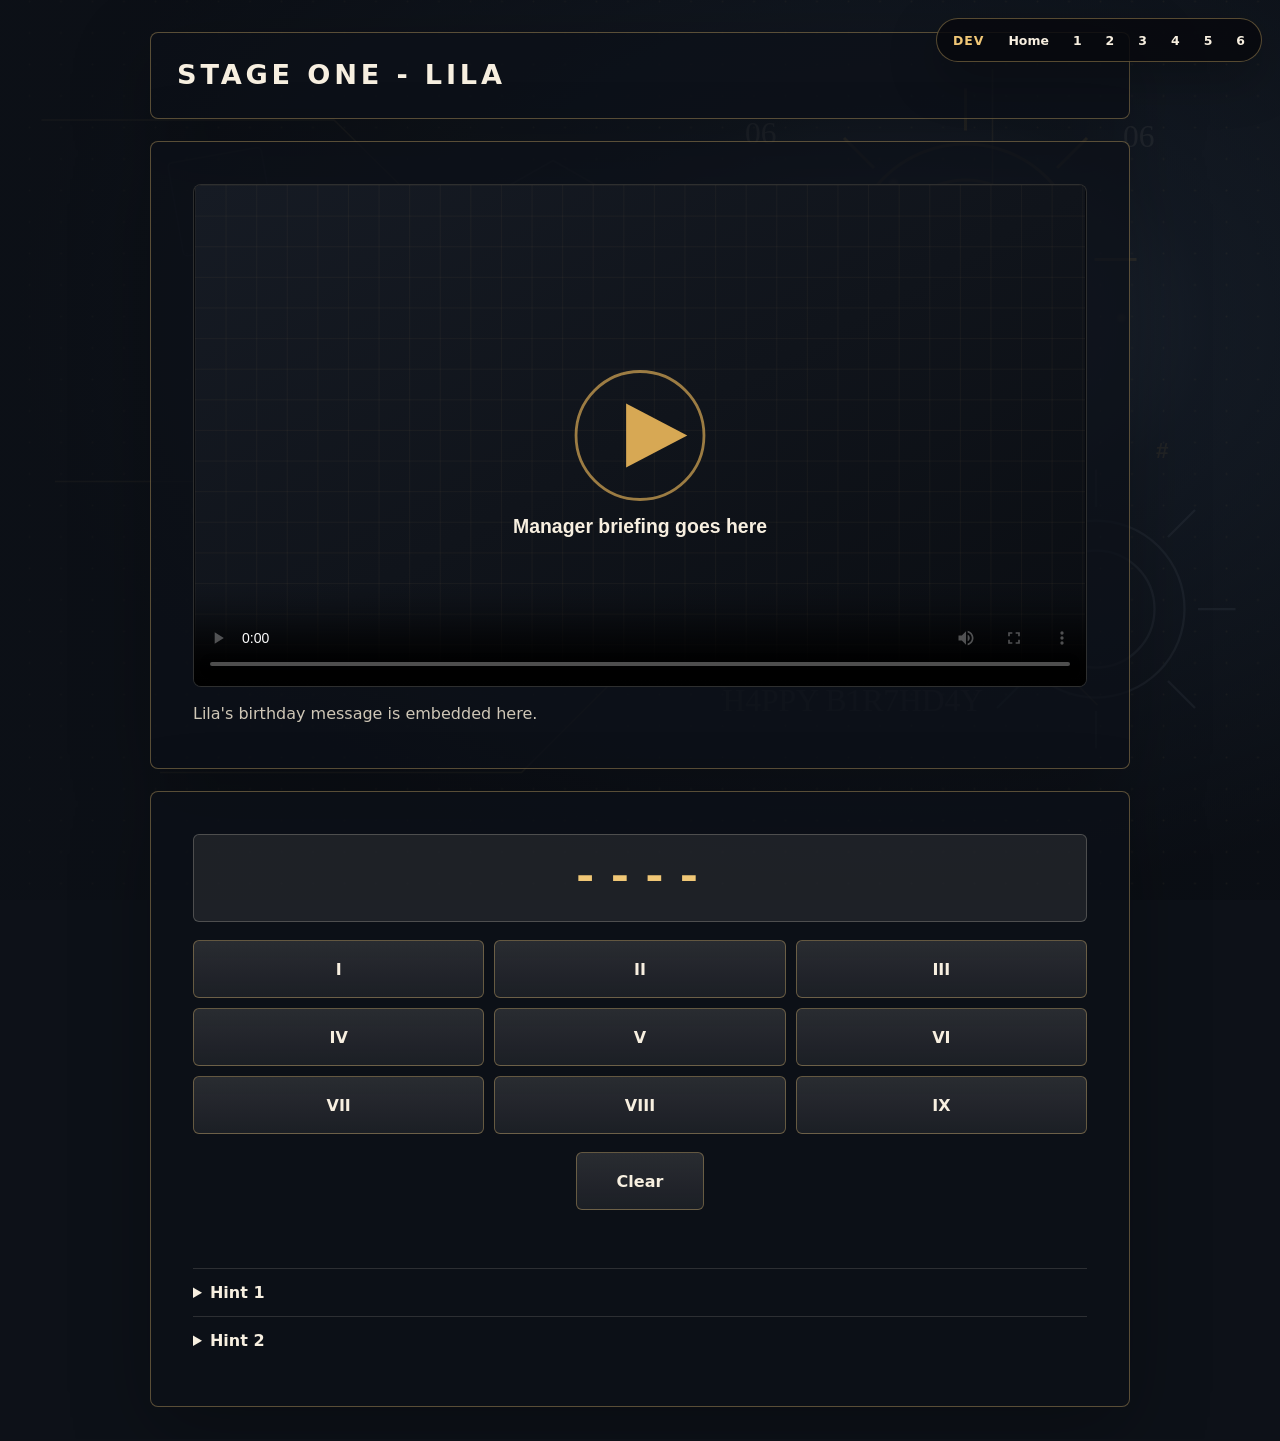
==== commit b4def655: "Build stage six ARG flow" ====
--- a/docs/stage-1.html
+++ b/docs/stage-1.html
@@ -29,8 +29,7 @@
           Your browser does not support embedded video.
         </video>
         <p class="video-note">
-          Placeholder video slot: replace
-          <code>assets/videos/lila-message.mp4</code> once the recording is ready.
+          Lila's birthday message is embedded here.
         </p>
       </section>
 
--- a/docs/assets/css/site-v2.css
+++ b/docs/assets/css/site-v2.css
@@ -113,25 +113,59 @@
 
 .fake-download {
   align-items: center;
-  background: rgba(247, 239, 224, 0.92);
-  border: 1px solid rgba(13, 17, 24, 0.32);
-  border-radius: 6px;
-  color: #14100a;
+  background: rgba(7, 9, 13, 0.72);
+  border: 1px solid rgba(247, 239, 224, 0.42);
+  border-radius: 999px;
+  color: var(--paper);
   display: inline-flex;
-  font-size: 0.84rem;
-  font-weight: 900;
-  min-height: 40px;
-  padding: 0 14px;
+  height: 46px;
+  justify-content: center;
   position: absolute;
   right: 14px;
   text-decoration: none;
   top: 14px;
+  width: 46px;
   z-index: 2;
 }
 
 .fake-download:hover,
 .fake-download:focus-visible {
-  background: var(--gold-bright);
+  background: rgba(240, 199, 118, 0.92);
+  border-color: var(--gold-bright);
+  color: #14100a;
+  outline: none;
+}
+
+.fake-download span {
+  border: 2px solid currentColor;
+  border-top: 0;
+  display: block;
+  height: 22px;
+  position: relative;
+  width: 23px;
+}
+
+.fake-download span::before {
+  background: currentColor;
+  content: "";
+  height: 16px;
+  left: 50%;
+  position: absolute;
+  top: -9px;
+  transform: translateX(-50%);
+  width: 3px;
+}
+
+.fake-download span::after {
+  border: solid currentColor;
+  border-width: 0 3px 3px 0;
+  content: "";
+  height: 9px;
+  left: 50%;
+  position: absolute;
+  top: 0;
+  transform: translateX(-50%) rotate(45deg);
+  width: 9px;
 }
 
 .video-note {
@@ -222,6 +256,21 @@
 .answer-feedback a {
   color: var(--gold-bright);
   font-weight: 800;
+}
+
+.arg-brief {
+  background: rgba(247, 239, 224, 0.055);
+  border: 1px solid rgba(247, 239, 224, 0.14);
+  border-radius: 8px;
+  padding: clamp(16px, 3vw, 22px);
+}
+
+.arg-brief p {
+  margin: 0;
+}
+
+.arg-brief .kicker {
+  margin-bottom: 8px;
 }
 
 .script-placeholder {
@@ -800,6 +849,11 @@
   margin-bottom: 0;
 }
 
+.hint a {
+  color: var(--gold-bright);
+  font-weight: 800;
+}
+
 .dev-stage-nav {
   align-items: center;
   background: rgba(7, 9, 13, 0.86);
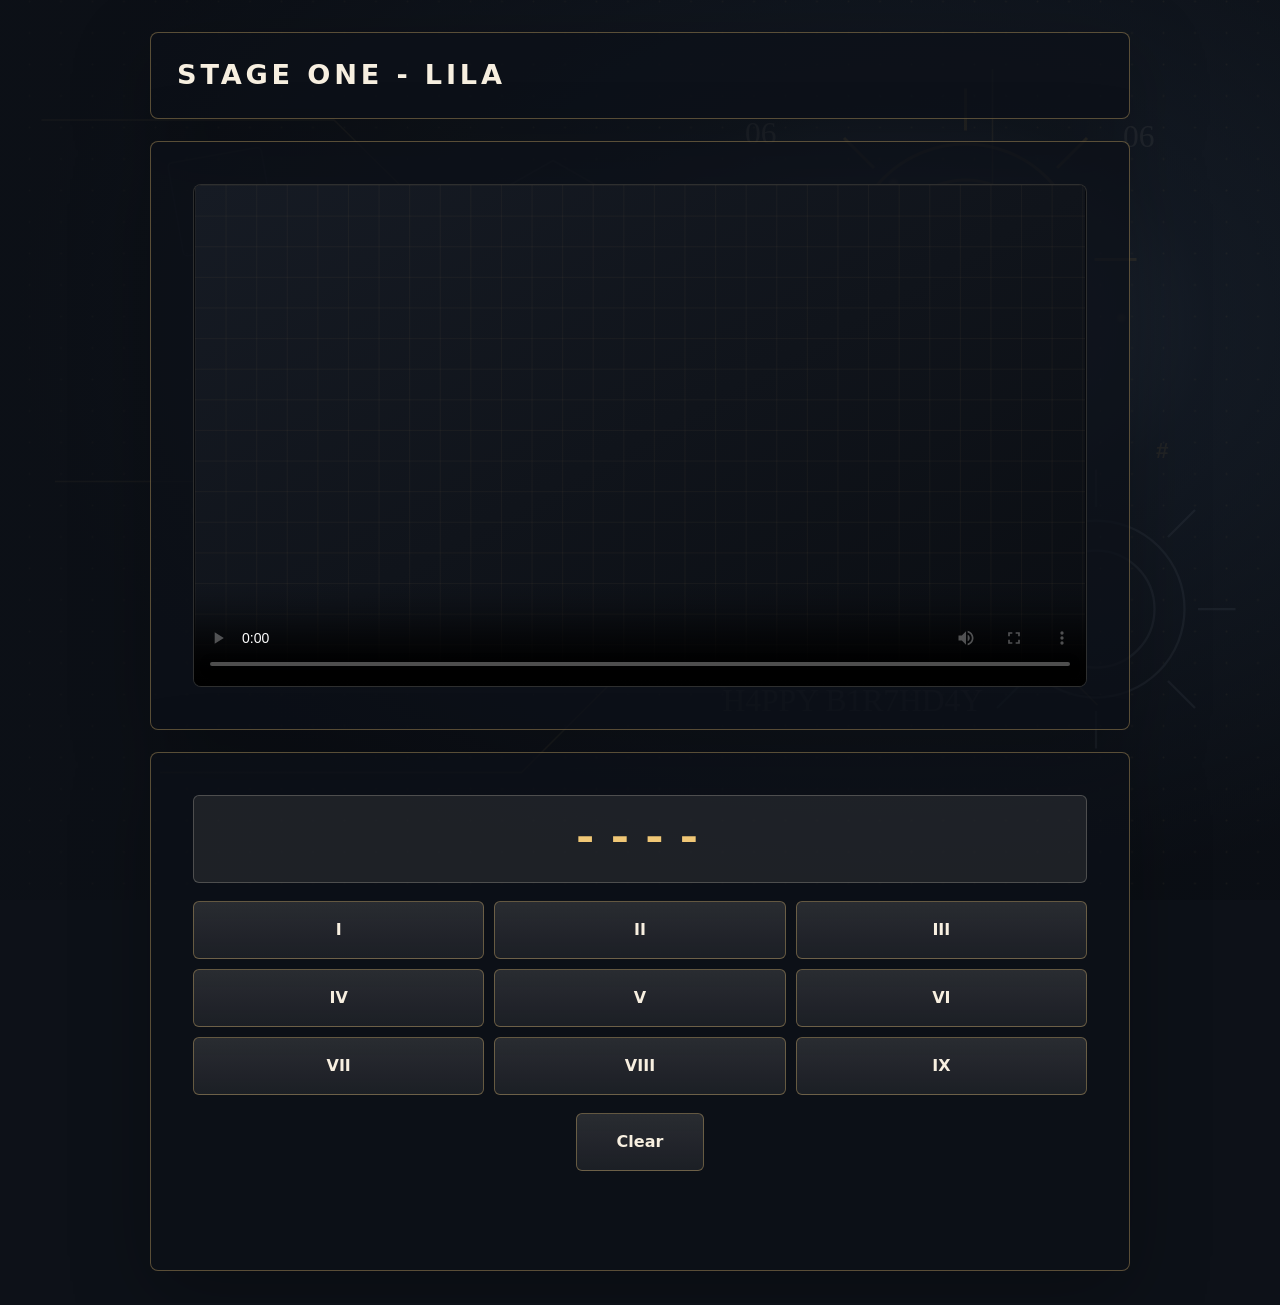
==== commit 323e7ad0: "Finalize birthday site flow" ====
--- a/docs/stage-1.html
+++ b/docs/stage-1.html
@@ -7,18 +7,7 @@
     <link rel="stylesheet" href="assets/css/site-v2.css">
   </head>
   <body class="stage-page">
-    <nav class="dev-stage-nav" aria-label="Development stage selector">
-      <span>Dev</span>
-      <a href="index.html">Home</a>
-      <a href="stage-1.html">1</a>
-      <a href="stage-2.html">2</a>
-      <a href="stage-3.html">3</a>
-      <a href="stage-4.html">4</a>
-      <a href="stage-5.html">5</a>
-      <a href="stage-6.html">6</a>
-    </nav>
-
-    <main class="stage-shell" aria-labelledby="stage-title">
+<main class="stage-shell" aria-labelledby="stage-title">
       <section class="stage-intro compact">
         <h1 id="stage-title">Stage One - Lila</h1>
       </section>
@@ -28,9 +17,6 @@
           <source src="assets/videos/lila-message.mp4" type="video/mp4">
           Your browser does not support embedded video.
         </video>
-        <p class="video-note">
-          Lila's birthday message is embedded here.
-        </p>
       </section>
 
       <section class="answer-panel" aria-label="Stage one puzzle">
@@ -53,15 +39,7 @@
         </div>
         <p class="answer-feedback" id="stage-one-feedback" aria-live="polite"></p>
 
-        <details class="hint">
-          <summary>Hint 1</summary>
-          <p>Some birthday wishes count more than others.</p>
-        </details>
-        <details class="hint">
-          <summary>Hint 2</summary>
-          <p>Listen for numbers, then keep their order.</p>
-        </details>
-      </section>
+</section>
     </main>
 
     <script>
--- a/docs/assets/css/site-v2.css
+++ b/docs/assets/css/site-v2.css
@@ -258,21 +258,6 @@
   font-weight: 800;
 }
 
-.arg-brief {
-  background: rgba(247, 239, 224, 0.055);
-  border: 1px solid rgba(247, 239, 224, 0.14);
-  border-radius: 8px;
-  padding: clamp(16px, 3vw, 22px);
-}
-
-.arg-brief p {
-  margin: 0;
-}
-
-.arg-brief .kicker {
-  margin-bottom: 8px;
-}
-
 .script-placeholder {
   background: rgba(247, 239, 224, 0.055);
   border: 1px dashed rgba(240, 199, 118, 0.46);
@@ -833,67 +818,53 @@
   grid-area: right;
 }
 
-.hint {
-  border-top: 1px solid rgba(247, 239, 224, 0.14);
-  color: var(--muted);
-  padding: 14px 0;
-}
-
-.hint summary {
-  color: var(--paper);
-  cursor: pointer;
-  font-weight: 800;
-}
-
-.hint p {
-  margin-bottom: 0;
-}
-
-.hint a {
+.end-screen {
+  align-items: center;
+  background: #000;
+  color: #f7efe0;
+  display: flex;
+  flex-direction: column;
+  gap: 28px;
+  inset: 0;
+  justify-content: center;
+  opacity: 0;
+  padding: 28px;
+  pointer-events: none;
+  position: fixed;
+  text-align: center;
+  z-index: 50;
+}
+
+.end-screen.active {
+  animation: double-blackout 6.2s ease forwards;
+  pointer-events: auto;
+}
+
+.end-screen__lead,
+.end-screen__final {
+  margin: 0;
+  opacity: 0;
+}
+
+.end-screen__lead {
+  animation: reward-lead 1.9s ease 1.05s forwards;
   color: var(--gold-bright);
-  font-weight: 800;
-}
-
-.dev-stage-nav {
-  align-items: center;
-  background: rgba(7, 9, 13, 0.86);
-  border: 1px solid rgba(240, 199, 118, 0.34);
-  border-radius: 999px;
-  box-shadow: 0 16px 50px rgba(0, 0, 0, 0.26);
-  display: flex;
-  gap: 4px;
-  padding: 6px;
-  position: fixed;
-  right: 18px;
-  top: 18px;
-  z-index: 10;
-}
-
-.dev-stage-nav span,
-.dev-stage-nav a {
-  align-items: center;
-  border-radius: 999px;
-  display: inline-flex;
-  font-size: 0.78rem;
+  font-size: clamp(1.7rem, 5vw, 4.5rem);
   font-weight: 900;
-  min-height: 30px;
-  padding: 0 10px;
-  text-decoration: none;
-}
-
-.dev-stage-nav span {
-  color: var(--gold-bright);
   letter-spacing: 0.08em;
   text-transform: uppercase;
 }
 
-.dev-stage-nav a {
-  color: var(--paper);
-}
-
-.dev-stage-nav a:hover,
-.dev-stage-nav a:focus-visible {
-  background: rgba(247, 239, 224, 0.12);
+.end-screen__final {
+  animation: reward-final 1.1s ease 4.5s forwards;
+  font-family: Georgia, "Times New Roman", serif;
+  font-size: clamp(2rem, 6vw, 5.4rem);
+  line-height: 1.08;
+  max-width: 980px;
+}
+
+body.ending {
+  overflow: hidden;
 }
 
 .kicker {
@@ -954,6 +925,48 @@
   }
 }
 
+@keyframes double-blackout {
+  0% {
+    opacity: 0;
+  }
+
+  16%, 44% {
+    opacity: 1;
+  }
+
+  58% {
+    opacity: 0;
+  }
+
+  76%, 100% {
+    opacity: 1;
+  }
+}
+
+@keyframes reward-lead {
+  0%, 100% {
+    opacity: 0;
+    transform: scale(0.96);
+  }
+
+  18%, 72% {
+    opacity: 1;
+    transform: scale(1);
+  }
+}
+
+@keyframes reward-final {
+  from {
+    opacity: 0;
+    transform: translateY(12px);
+  }
+
+  to {
+    opacity: 1;
+    transform: translateY(0);
+  }
+}
+
 @media (max-width: 720px) {
   body {
     background:
@@ -985,13 +998,6 @@
     grid-template-columns: 1fr;
   }
 
-  .dev-stage-nav {
-    left: 12px;
-    overflow-x: auto;
-    right: 12px;
-    top: 12px;
-  }
-
   h1 {
     max-width: 10ch;
   }
